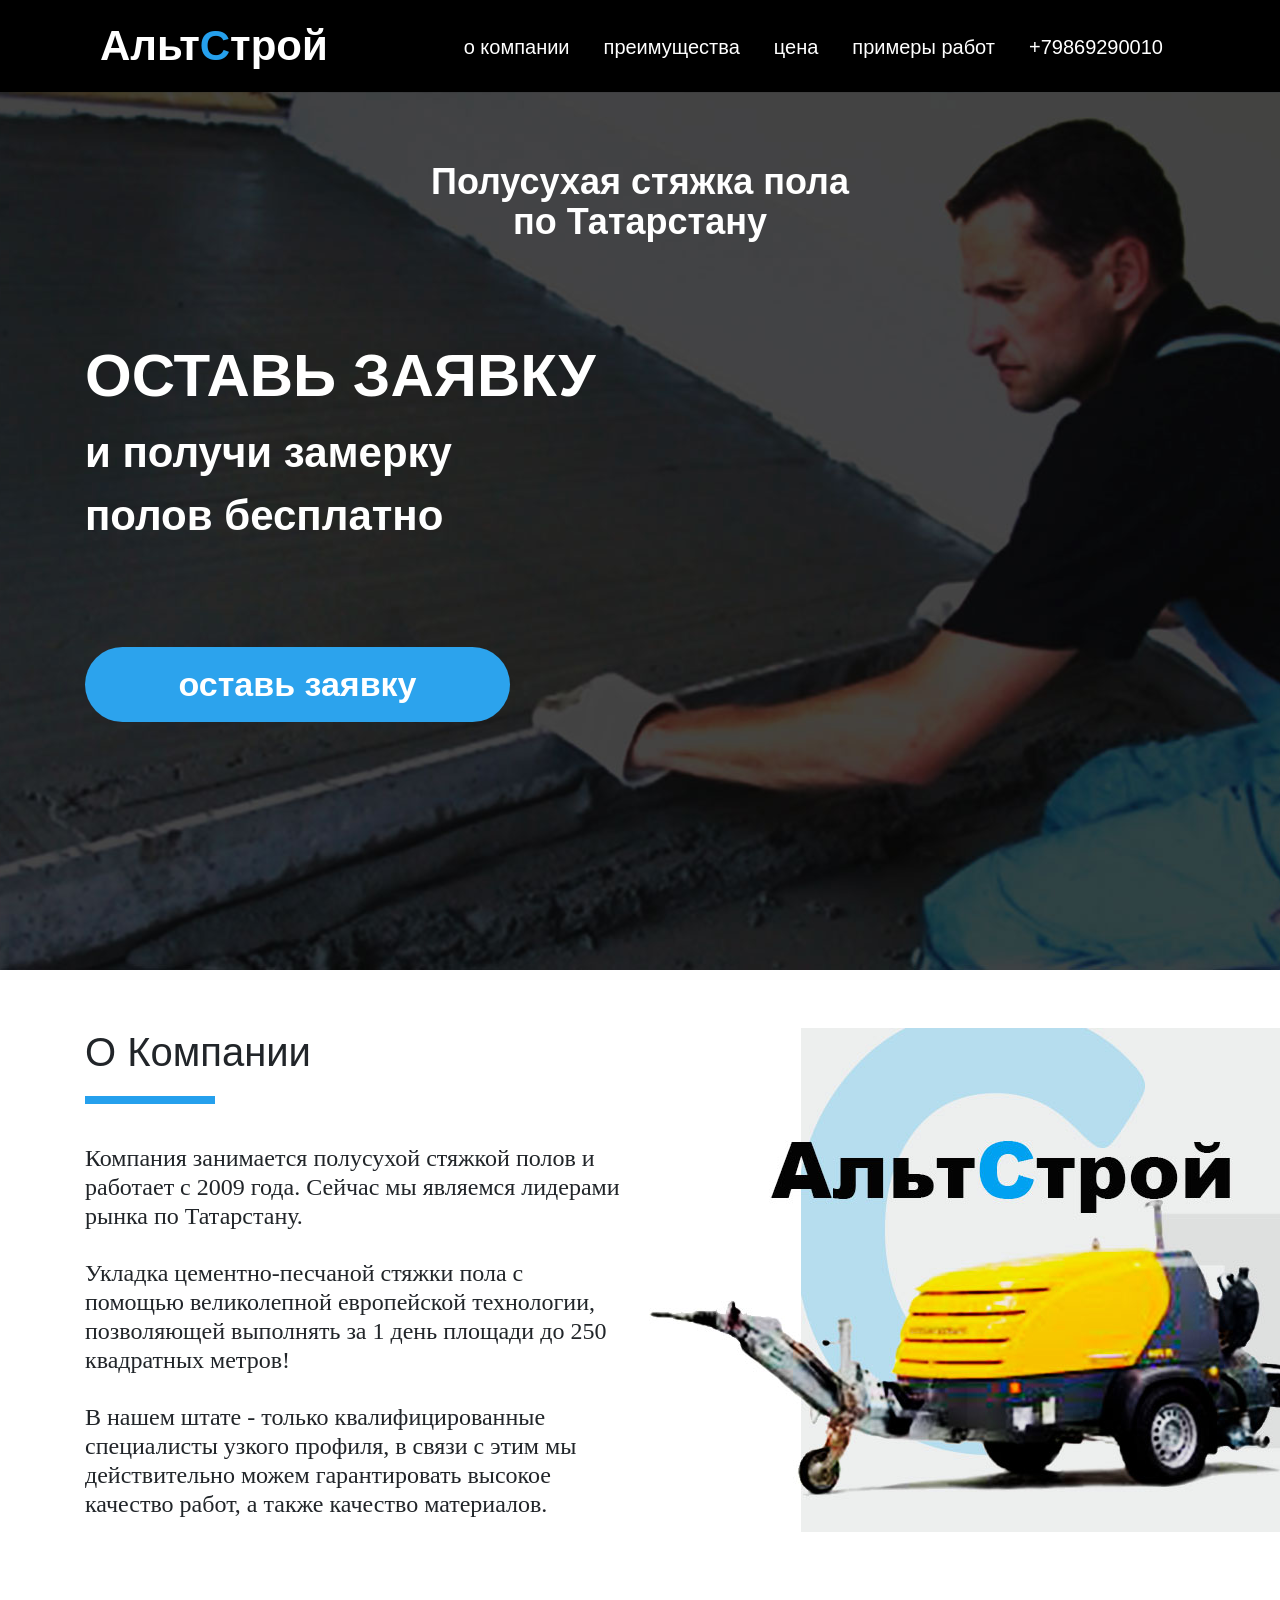
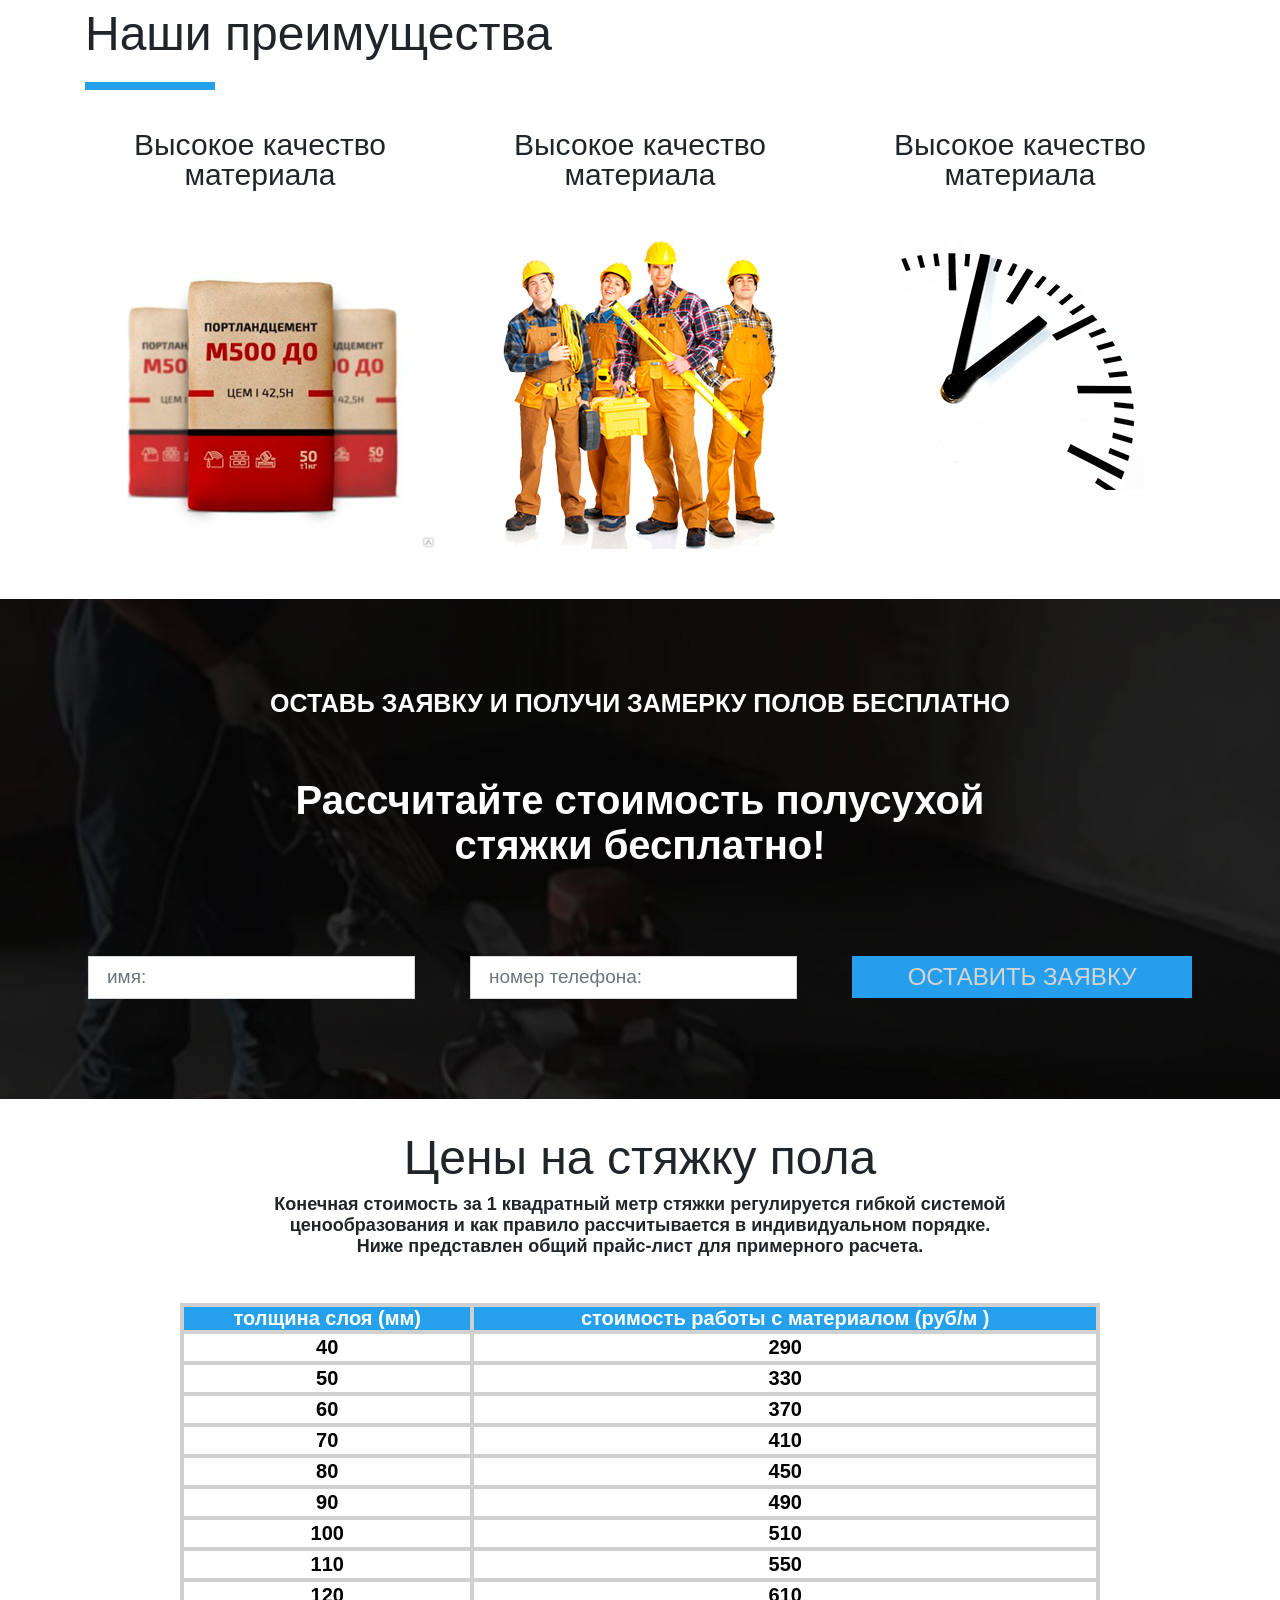
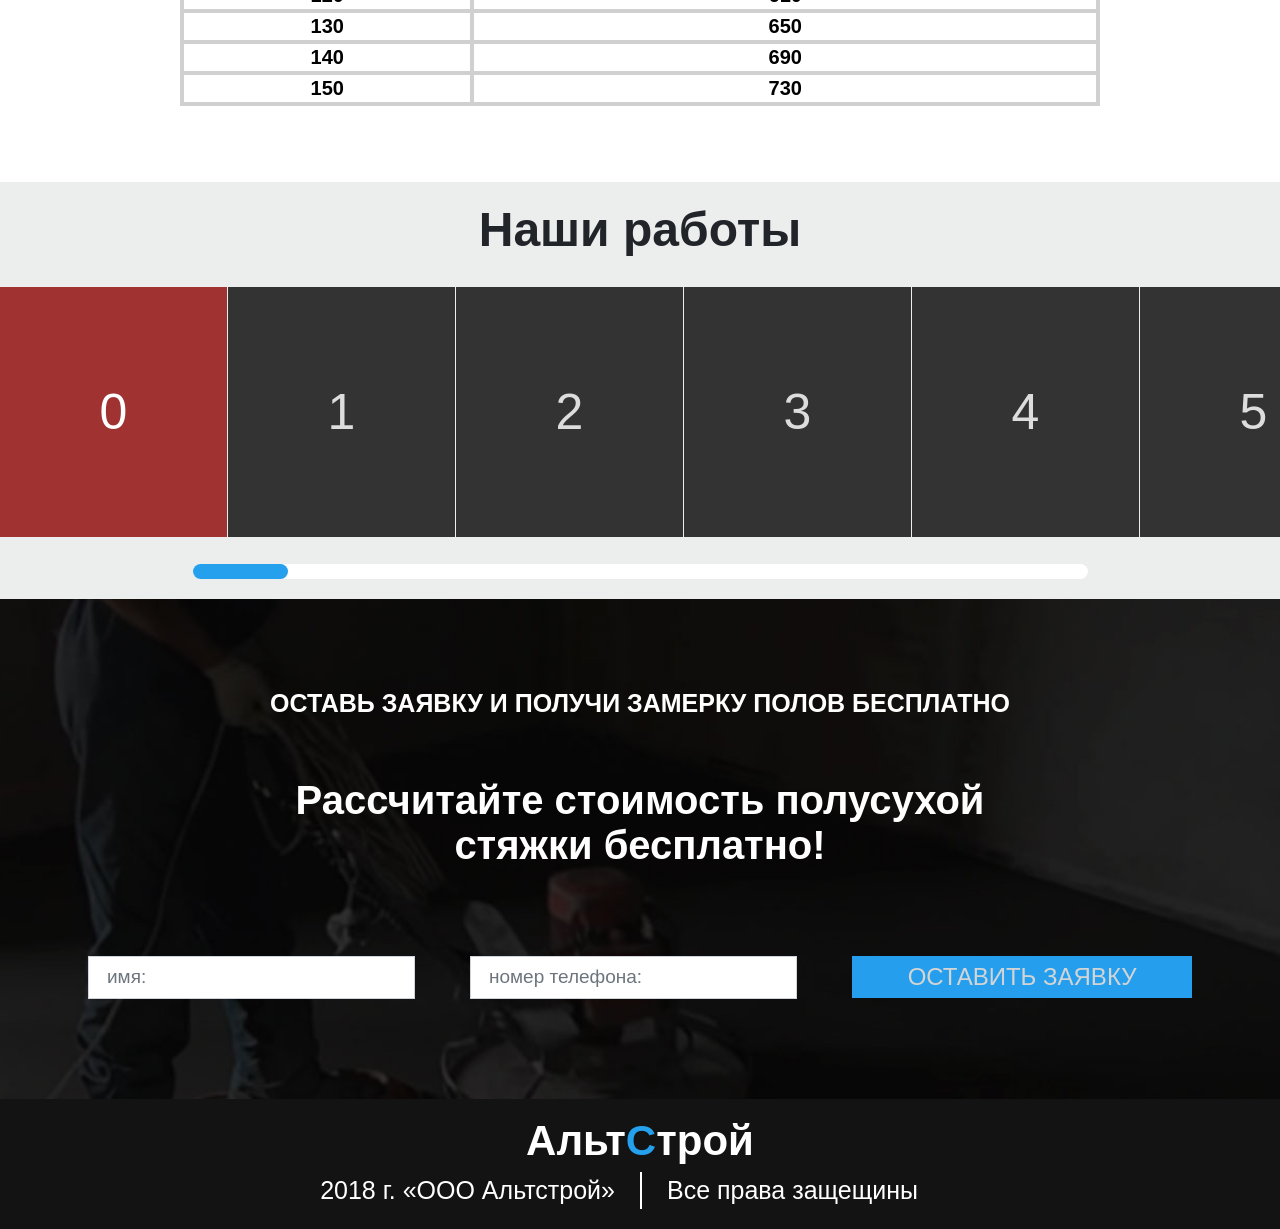
==== altstroi/index.html @ dfe55d0d "altstroi" ====
<!DOCTYPE html>
<html>

<head>
    <meta charset="utf-8">
    <meta name="viewport" content="width=device-width, initial-scale=1.0">
    <title>Altstroy</title>
    <link rel="stylesheet" href="assets/bootstrap/css/bootstrap.min.css">
    <link rel="stylesheet" href="assets/css/component.css">
    <link rel="stylesheet" href="assets/css/horizontal.css">
    <link rel="stylesheet" href="assets/css/Menu.css">
    <link rel="stylesheet" href="assets/css/styles.css">
</head>

<body>
    <div class="menu">
        <div class="container">
            <div class="col-lg-2 mobile" style="padding-left:0px; padding-right: 0px;">
                <div class="toggle-button">
                    <div class="t1"></div>
                    <div class="t2"></div>
                    <div class="t4"></div>
                </div>
                <div class="logo float-right mobilelogo">
                    <span>Альт<span class="letter">C</span>трой</span>
                </div>
            </div>
            <div class="col">
                <div class="logo complogo">
                    <span>Альт<span class="letter">C</span>трой</span>
                </div>
            </div>
            <div class="col mx-auto">
                <ul class="nav nav-tabs justify-content-center menunav" style="float:right;">
                    <li class="nav-item">
                        <a class="nav-link" data=".about">о компании</a>
                    </li>
                    <li class="nav-item">
                        <a class="nav-link" data=".advants">преимущества</a>
                    </li>
                    <li class="nav-item">
                        <a class="nav-link" data=".prices">цена</a>
                    </li>
                    <li class="nav-item">
                        <a class="nav-link" data=".ourworks">примеры работ</a>
                    </li>
                    <li class="nav-item">
                        <a class="nav-link" href="tel:+79869290010" data="#contact">+79869290010</a>
                    </li>
                </ul>
            </div>
        </div>
    </div>
    <header>
        <div class="container">
            <div class="row">
                <div class="col-12">
                    <h1>Полусухая стяжка пола
                        <br>по Татарстану</h1>
                </div>
                <div class="col-12 col-xl-7">
                    <div>
                        <span class="leavefeedback">оставь заявку</span>
                        <span class="getsize">
                            <br>и получи замерку
                            <br> полов бесплатно</span>
                        <div class="button">
                            <span>оставь заявку</span>
                        </div>
                    </div>
                </div>
                <div class="col-12 col-xl-5 nopadding">
                    <div class="formdiv visibform" style="text-align:center;">
                        <div class="d-inline-block">
                            <div class="formhead">
                                <span>Заполните заявку.</span>
                            </div>
                            <div class="line"></div>
                            <form class="d-inline-block fancyform" action="javascript:" method="post">
                                <input class="form-control posName" type="text" required="" placeholder="Имя:">
                                <input class="form-control posNum" type="text" required="" placeholder="Номер телефона:">
                                <button class="formbutton" type="submit">Отправить</button>
                            </form>
                            <div class="politicainform">
                                <span>Данные, заполненные в заявке,
                                    <br>будут конфиденциальны.
                                    <br>Контакты нужны для связи с вами.</span>
                            </div>
                        </div>
                    </div>
                </div>
            </div>
        </div>
    </header>
    <section class="about">
        <div class="container">
            <div class="row">
                <div class="col-12">
                    <h1>О Компании</h1>
                    <div class="line"></div>
                </div>
                <div class="col-12 col-xl-6">
                    <div class="text">
                        <p>Компания занимается полусухой стяжкой полов и работает с 2009 года. Сейчас мы являемся лидерами рынка
                            по Татарстану.
                            <br>
                            <br>Укладка цементно-песчаной стяжки пола с помощью великолепной европейской технологии, позволяющей
                            выполнять за 1 день площади до 250 квадратных метров!
                            <br>
                            <br> В нашем штате - только квалифицированные специалисты узкого профиля, в связи с этим мы действительно
                            можем гарантировать высокое качество работ, а также качество материалов.</p>
                    </div>
                </div>
                <div class="col-6">
                    <div class="head"></div>
                </div>
            </div>
        </div>
    </section>
    <section class="advants">
        <div class="container">
            <div class="row">
                <div class="col-12">
                    <h1>Наши преимущества</h1>
                    <div class="line"></div>
                </div>
                <div class="col-4">
                    <div class="head">
                        <span>Высокое качество
                            <br>материала</span>
                    </div>
                    <img class="img-fluid" src="assets/img/advants/advant1.png">
                </div>
                <div class="col-4">
                    <div class="head">
                        <span>Высокое качество
                            <br>материала</span>
                    </div>
                    <img class="img-fluid" src="assets/img/advants/advant2.png">
                </div>
                <div class="col-4">
                    <div class="head">
                        <span>Высокое качество
                            <br>материала</span>
                    </div>
                    <img class="img-fluid" src="assets/img/advants/advant3.png">
                </div>
            </div>
        </div>
    </section>
    <section class="contactsection">
        <div class="container">
            <div class="row">
                <div class="col">
                    <div class="descriptor">
                        <p class="text-uppercase">Оставь заявку и получи замерку полов бесплатно</p>
                    </div>
                    <h2>Рассчитайте стоимость полусухой
                        <br> стяжки бесплатно!</h2>
                    <div class="formdiv">
                        <form class="form-inline d-flex justify-content-center fancyform" action="javascript:" method="post">
                            <input class="form-control posName" type="text" required="" placeholder="имя:">
                            <input class="form-control posNum" type="text" required="" placeholder="номер телефона:">
                            <button class="formbutton" type="submit">Оставить заявку</button>
                        </form>
                    </div>
                </div>
            </div>
        </div>
    </section>
    <section class="prices">
        <div class="container">
            <div class="row">
                <div class="col-xl-12">
                    <div class="text">
                        <h1>Цены на стяжку пола</h1>
                        <p>Конечная стоимость за 1 квадратный метр стяжки регулируется гибкой системой
                            <br>ценообразования и как правило рассчитывается в индивидуальном порядке.
                            <br>Ниже представлен общий прайс-лист для примерного расчета. </p>
                    </div>
                </div>
                <div class="col-xl-10 offset-xl-1">
                    <div class="table-responsive">
                        <table class="table">
                            <thead>
                                <tr class="head">
                                    <th>толщина слоя (мм)
                                        <br>
                                    </th>
                                    <th>стоимость работы с материалом (руб/м )
                                        <br>
                                    </th>
                                </tr>
                            </thead>
                            <tbody>
                                <tr>
                                    <td>40</td>
                                    <td>290</td>
                                </tr>
                                <tr>
                                    <td>50</td>
                                    <td>330</td>
                                </tr>
                                <tr>
                                    <td>60</td>
                                    <td>370</td>
                                </tr>
                                <tr>
                                    <td>70</td>
                                    <td>410</td>
                                </tr>
                                <tr>
                                    <td>80</td>
                                    <td>450</td>
                                </tr>
                                <tr>
                                    <td>90</td>
                                    <td>490</td>
                                </tr>
                                <tr>
                                    <td>100</td>
                                    <td>510</td>
                                </tr>
                                <tr>
                                    <td>110</td>
                                    <td>550</td>
                                </tr>
                                <tr>
                                    <td>120</td>
                                    <td>610</td>
                                </tr>
                                <tr>
                                    <td>130</td>
                                    <td>650</td>
                                </tr>
                                <tr>
                                    <td>140</td>
                                    <td>690</td>
                                </tr>
                                <tr>
                                    <td>150</td>
                                    <td>730</td>
                                </tr>
                            </tbody>
                        </table>
                    </div>
                </div>
            </div>
        </div>
    </section>
    <section class="ourworks">
        <h1>Наши работы</h1>
        <div class="frame" id="basic" style="overflow: hidden;">
            <ul class="clearfix" style="transform: translateZ(0px) translateX(0px); width: 6840px;">
                <li class="active">0</li>
                <li class="">1</li>
                <li class="">2</li>
                <li class="">3</li>
                <li>4</li>
                <li>5</li>
                <li>6</li>
                <li>7</li>
                <li>8</li>
                <li>9</li>
                <li>10</li>
                <li>11</li>
                <li>12</li>
                <li>13</li>
                <li>14</li>
                <li>15</li>
                <li>16</li>
                <li>17</li>
                <li>18</li>
                <li>19</li>
                <li>20</li>
                <li>21</li>
                <li>22</li>
                <li>23</li>
                <li>24</li>
                <li>25</li>
                <li>26</li>
                <li>27</li>
                <li>28</li>
                <li>29</li>
            </ul>
        </div>
        <div class="container">
            <div class="col-10 offset-1">
                <div class="scrollbar">
                    <div class="handle" style="transform: translateZ(0px) translateX(0px); width: 95px;">
                        <div class="mousearea"></div>
                    </div>
                </div>
            </div>
        </div>
    </section>
    <section class="contactsection">
        <div class="container">
            <div class="row">
                <div class="col">
                    <div class="descriptor">
                        <p class="text-uppercase">Оставь заявку и получи замерку полов бесплатно</p>
                    </div>
                    <h2>Рассчитайте стоимость полусухой
                        <br> стяжки бесплатно!</h2>
                    <div class="formdiv">
                        <form class="form-inline d-flex justify-content-center fancyform" action="javascript:" method="post">
                            <input class="form-control posName" type="text" required="" placeholder="имя:">
                            <input class="form-control posNum" type="text" required="" placeholder="номер телефона:">
                            <button class="formbutton" type="submit">Оставить заявку</button>
                        </form>
                    </div>
                </div>
            </div>
        </div>
    </section>
    <footer>
        <div class="container">
            <div class="row">
                <div class="col-12">
                    <div class="logo">
                        <span>Альт<span class="letter">C</span>трой</span>
                    </div>
                </div>
                <div class="col-6">
                    <div class="right">
                        <span>2018 г. «ООО Альтстрой»</span>
                    </div>
                </div>
                <div class="col-6 divid">
                    <div class="left">
                        <span>Все права защещины</span>
                    </div>
                </div>
            </div>
        </div>
    </footer>
    <script src="assets/js/jquery.min.js"></script>
    <script src="assets/bootstrap/js/bootstrap.min.js"></script>
    <script src="assets/js/jquery-ui.min.js"></script>
    <script src="assets/js/mask.js"></script>
    <script src="http://darsa.in/sly/js/sly.min.js"></script>
    <script src="assets/js/main.js"></script>
    <script src="assets/js/form.js"></script>
    <script src="assets/js/menu.js"></script>
</body>

</html>
---- altstroi/assets/css/component.css ----
.descriptor {
  font:bold 1em Arial;
  color:white;
  font-size:25px;
  margin-top:90px;
}

.contactsection {
  background-size:cover;
  background-image:url("../../assets/img/contactback.jpg");
  text-align:center;
  background-position:center;
  border-radius:0px;
  padding-bottom:100px;
}

.contactsection h2 {
  color:white;
  margin-top:60px;
  line-height:40px;
  font:bold 1em Arial;
  font-size:40px;
}

.contactsection .line {
  height:2px;
  width:130px;
  background-color:#bd232f;
  margin:35px auto;
}

.contactsection input {
  margin-right:55px;
  background-color:white;
  color:white;
  border-radius:0px;
  padding:6px 70px;
  padding-left:18px;
  font-size:19px;
}

@media (min-width: 992px) and (max-width: 1199px) {
  .contactsection input {
    margin-right:21px;
  }
}

@media (min-width: 768px) and (max-width: 991px) {
  .contactsection input {
    margin:24px;
    margin-top:0px;
    display:inline;
  }
}

@media (max-width: 768px) {
  .contactsection input {
    margin:24px;
    margin-top:0px;
  }
}

.contactsection .formdiv {
  margin-top:88px;
}

.contactsection .formbutton {
  background-color:#259fed;
  border:initial;
  width:340px;
  height:42px;
  color:#d4d4d4;
  text-transform:uppercase;
  font-size:24px;
}

@media (max-width: 767px) {
  .line {
    display:none;
  }
}

.line {
  width:112px;
  height:2px;
  background-color:white;
  margin-top:20px;
}

.prices .table thead th {
  padding:0px !important;
}

header .formhead {
  color:white;
  text-align:left;
  font:bold 1em Arial;
  font-size:20px;
}
---- altstroi/assets/css/horizontal.css ----
.wrap {
  position:relative;
  margin:3em 0;
}

.frame {
  height:250px;
  line-height:250px;
  overflow:hidden;
  margin-top:30px;
}

.frame ul {
  list-style:none;
  margin:0;
  padding:0;
  height:100%;
  font-size:50px;
}

.frame ul li {
  float:left;
  width:227px;
  height:100%;
  margin:0 1px 0 0;
  padding:0;
  background:#333;
  color:#ddd;
  text-align:center;
  cursor:pointer;
}

.frame ul li.active {
  color:#fff;
  background:#a03232;
}

.scrollbar {
  height:15px;
  background:white;
  line-height:0;
  margin-top:27px;
  border-radius:10px;
}

.scrollbar .handle {
  width:100px;
  height:100%;
  background:#25a0ed;
  cursor:pointer;
  border-radius:10px;
}

.scrollbar .handle .mousearea {
  position:absolute;
  top:-9px;
  left:0;
  width:100%;
  height:20px;
}

.pages {
  list-style:none;
  margin:20px 0;
  padding:0;
  text-align:center;
}

.pages li {
  display:inline-block;
  width:14px;
  height:14px;
  margin:0 4px;
  text-indent:-999px;
  border-radius:10px;
  cursor:pointer;
  overflow:hidden;
  background:#fff;
  box-shadow:inset 0 0 0 1px rgba(0,0,0,.2);
}

.pages li:hover {
  background:#aaa;
}

.pages li.active {
  background:#666;
}

.controls {
  margin:25px 0;
  text-align:center;
}

.oneperframe {
  height:300px;
  line-height:300px;
}

.oneperframe ul li {
  width:1140px;
}

.oneperframe ul li.active {
  background:#333;
}

.crazy ul li:nth-child(2n) {
  width:100px;
  margin:0 4px 0 20px;
}

.crazy ul li:nth-child(3n) {
  width:300px;
  margin:0 10px 0 5px;
}

.crazy ul li:nth-child(4n) {
  width:400px;
  margin:0 30px 0 2px;
}
---- altstroi/assets/css/Menu.css ----
.menu .logo {
  float:left;
  margin-top:14px;
}

@media (max-width: 767px) {
  .menu .complogo {
    display:none;
  }
  .menu .mobilelogo{
    margin: 7px 0px;
    font-size: 30px
  }
}

.menu {
  position:fixed;
  background-color:black;
  width:100%;
  z-index:999;
  color:white !important;
}

.t1 {
  height:3px;
  width:30px;
  background-color:white;
  margin-top:14px;
  margin-left:auto;
  margin-right:auto;
}

.t2 {
  height:3px;
  width:30px;
  background-color:white;
  margin-top:5px;
  margin-left:auto;
  margin-right:auto;
  margin-left:auto;
  margin-right:auto;
}

.t4 {
  height:3px;
  width:30px;
  background-color:white;
  margin-top:5px;
  margin-left:auto;
  margin-right:auto;
}

.menu a {
  color:white !important;
}

.mobile {
  display:none;
}

.nav-tabs {
  border:initial;
  /*position:absolute;*/
  z-index:9999;
  right:85px;
}

@media (max-width: 767px) {
  .menu .mobile {
    display:block;
  }
}

@media (max-width: 767px) {
  .nav-tabs {
    margin-top:69px;
  }
}

@media (min-width: 767px) {
  .menu .menunav {
    float:right;
  }
}

@media (max-width: 767px) {
  .menu .menunav {
    display:none;
    float:initial !important;
  }
}

.nav-item {
  padding:22px 0px;
  font-size:20px;
  text-align:center;
}

.nav-item {
  cursor:pointer;
}

.menu .textmenu {
  margin-top:14px !important;
  font-size:20px;
}

.toggle-button {
  float:left;
  margin-top:7px;
  margin-right:8px;
}
---- altstroi/assets/css/styles.css ----
.nopadding {
  padding:0px !important;
}

.logo {
  color:white;
  font-family:Arial;
  font-size:42px;
  font-weight:900;
}

.logo .letter {
  color:#25a0ed;
}

header {
  background-image:url("../../assets/img/headerback.jpg");
  background-position:center;
  background-size:cover;
  font-family:Arial;
  position:relative;
  top:92px;
  padding-top:70px;
  font-weight:900;
}

header h1 {
  text-align:center;
  color:white;
  font-size:36px;
  line-height:1.1;
  margin-bottom:90px;
  font-weight: 900;
}

header .leavefeedback {
  text-transform:uppercase;
  color:white;
  font-size:60px;
}

header .getsize {
  color:white;
  font-size:42px;
}

header .button:hover {
  -webkit-box-shadow:0px 0px 25px 0px rgba(56,166,234,1);
  -moz-box-shadow:0px 0px 25px 0px rgba(56,166,234,1);
  box-shadow:0px 0px 25px 0px rgba(56,166,234,1);
}

header .button {
  width:425px;
  background-color:#2ca3ed;
  border-radius:40px;
  color:white;
  text-align:center;
  font-size:34px;
  padding:12px 0px;
  margin-top:100px;
  cursor:pointer;
}

header button {
  width:350px;
  background-color:#2ca3ed;
  color:white;
  text-align:center;
  font-size:20px;
  padding:6px 0px;
  margin-top:40px;
  border:initial;
  border-radius:0px;
  font-family:Arial;
  text-transform:uppercase;
}

header input {
  width:350px !important;
  height:40px;
  margin-top:40px;
  border-radius:0px !important;
}

header .posName {
  margin-top:60px;
}

header .formdiv {
  background-color:black;
  padding-top:70px;
  padding-bottom:180px;
  visibility:hidden;
}

header .line {
  height:4px;
  width:45px;
  margin-top:16px;
}

header .politicainform {
  text-align:left;
  color:white;
  margin-top:12px;
  font-family:"Arial Narrow", Arial, sans-serif;
  font-stretch:ultra-condensed;
}

.about {
  margin-top:150px;
  background-image:url("../../assets/img/backaboutcompany.jpg");
  background-repeat:no-repeat;
  background-position:right -330px top;
}

.about .text {
  font-size:24px;
  font-family:calibri;
  line-height:1.2;
}

.about .line {
  height:8px;
  width:130px;
  background-color:#25a0ed;
  margin-bottom:40px;
}

.advants {
  margin-bottom:50px;
  margin-top:70px;
}

.advants h1 {
  font-size:48px;
  /*font-family:Arial Regular;*/
}

.advants .line {
  height:8px;
  width:130px;
  background-color:#25a0ed;
  margin-bottom:40px;
}

.advants .head {
  text-align:center;
  font-family:Arial;
  font-size:30px;
  line-height:1;
}

.advants img {
  margin:0 auto;
  display:block;
  margin-top:50px;
}

.prices {
  padding-top:30px;
  padding-bottom:60px;
}

.prices .text {
  text-align:center;
  font:bold 1em Arial;
}

.prices .text h1 {
  font-size:48px;
}

.prices .text p {
  font-size:18px;
  text-justify:center;
}

.prices table {
  border:4px solid #d0d0d0;
  margin-top:30px;
}

.prices .head {
  font:bold 1em Arial;
  background-color:#25a0ed;
  text-align:center;
  color:white;
  font-size:20px;
  padding:2px 0px 2px 0px;
  border:4px solid #d0d0d0;
  border-bottom:0px;
}

.prices .table td {
  font:bold 1em Arial;
  background-color:white;
  text-align:center;
  color:black;
  font-size:20px;
  padding:2px 0px 2px 0px;
  border:4px solid #d0d0d0;
}

.prices .table th {
  border:4px solid #d0d0d0;
}

.ourworks {
  background-color:#eceded;
  padding:20px 0px;
}

.ourworks h1 {
  font:Bold 1em Arial;
  text-align:center;
  font-size:48px;
  /*margin:20px 0px;*/
}

footer {
  background-color:#131313;
  text-align:center;
  color:white;
  font-size:25px;
  font-family:Arial;
  padding-top:10px;
  padding-bottom:20px;
}

footer .right {
  float:right;
  padding-right:10px;
}

footer .left {
  float:left;
  padding-left:10px;
}

footer .divid {
  border-left:2px solid;
}

@media (max-width: 767px) {
  header {
    top: 0px
  }
    header h1{
      font-size: 21px;
    }
    header .leavefeedback {
      font-size: 28px;
    }
    header .getsize{
      font-size: 23px;
    }
}
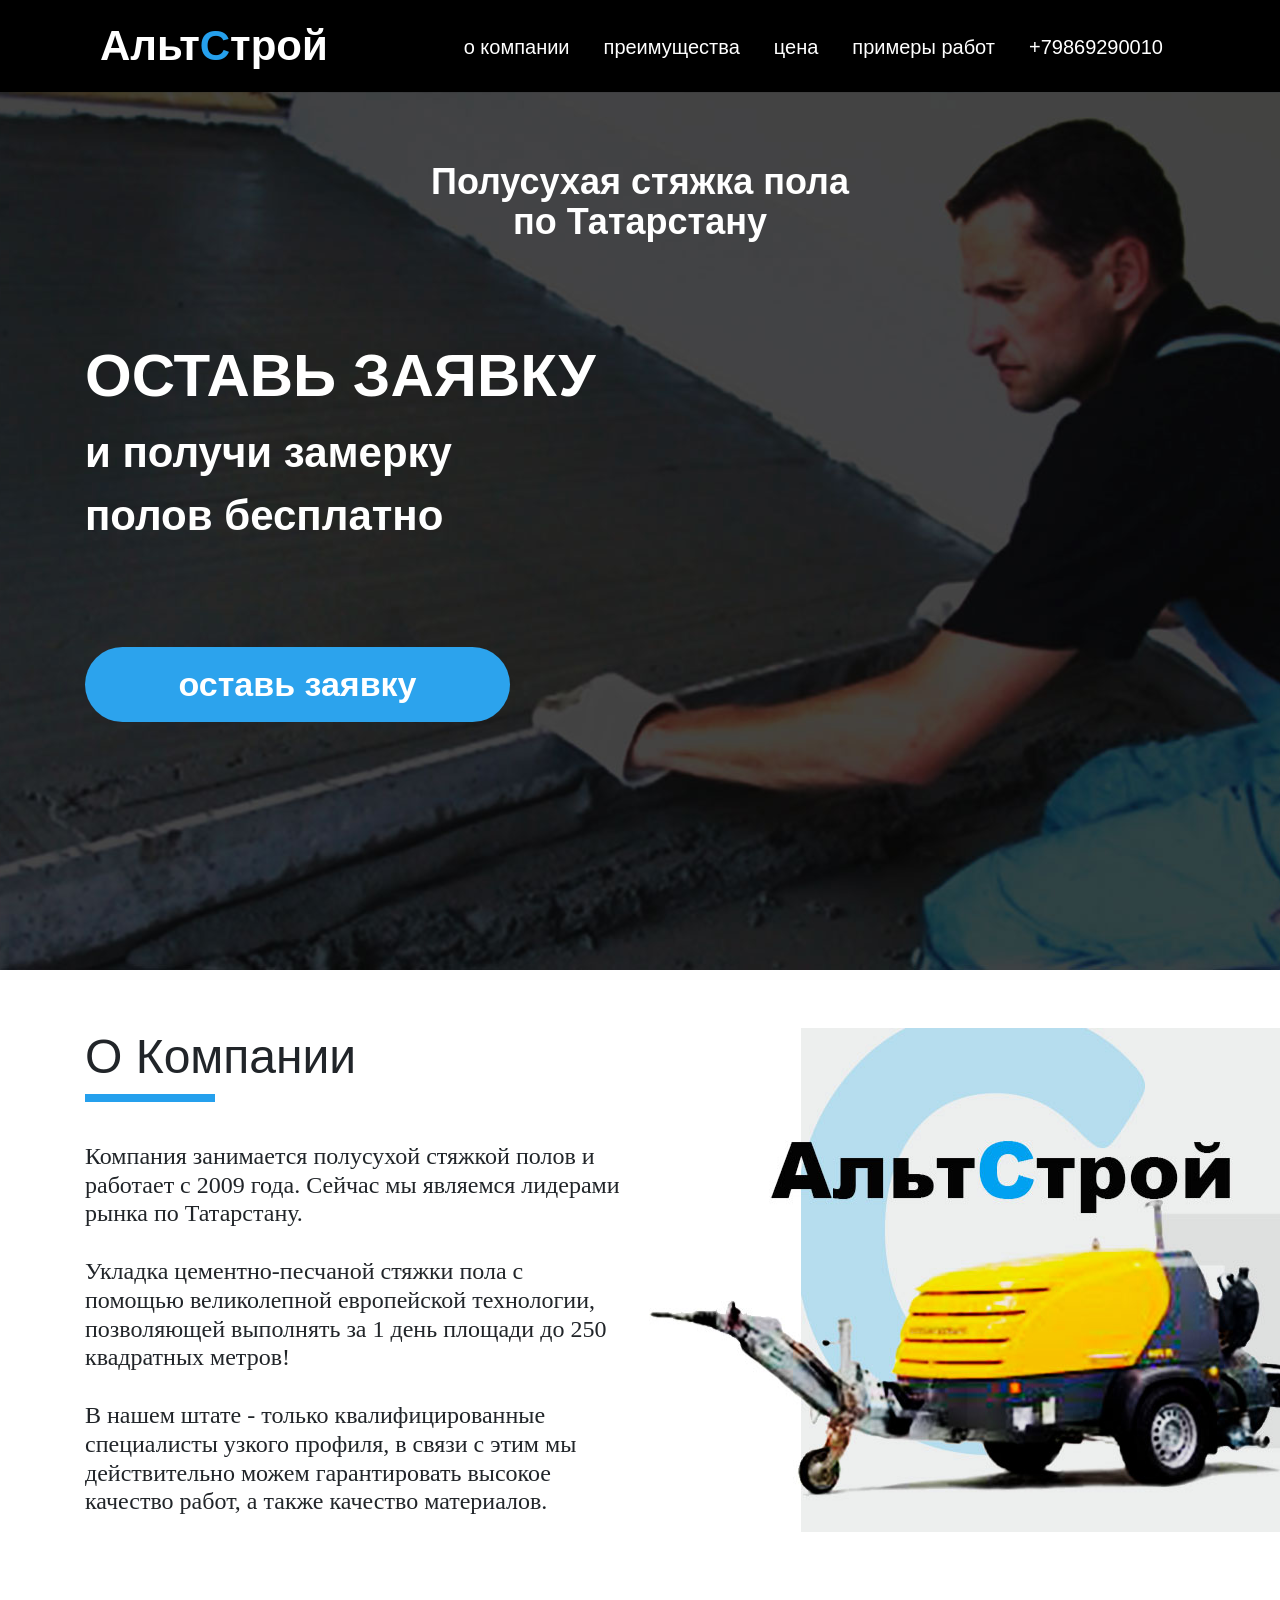
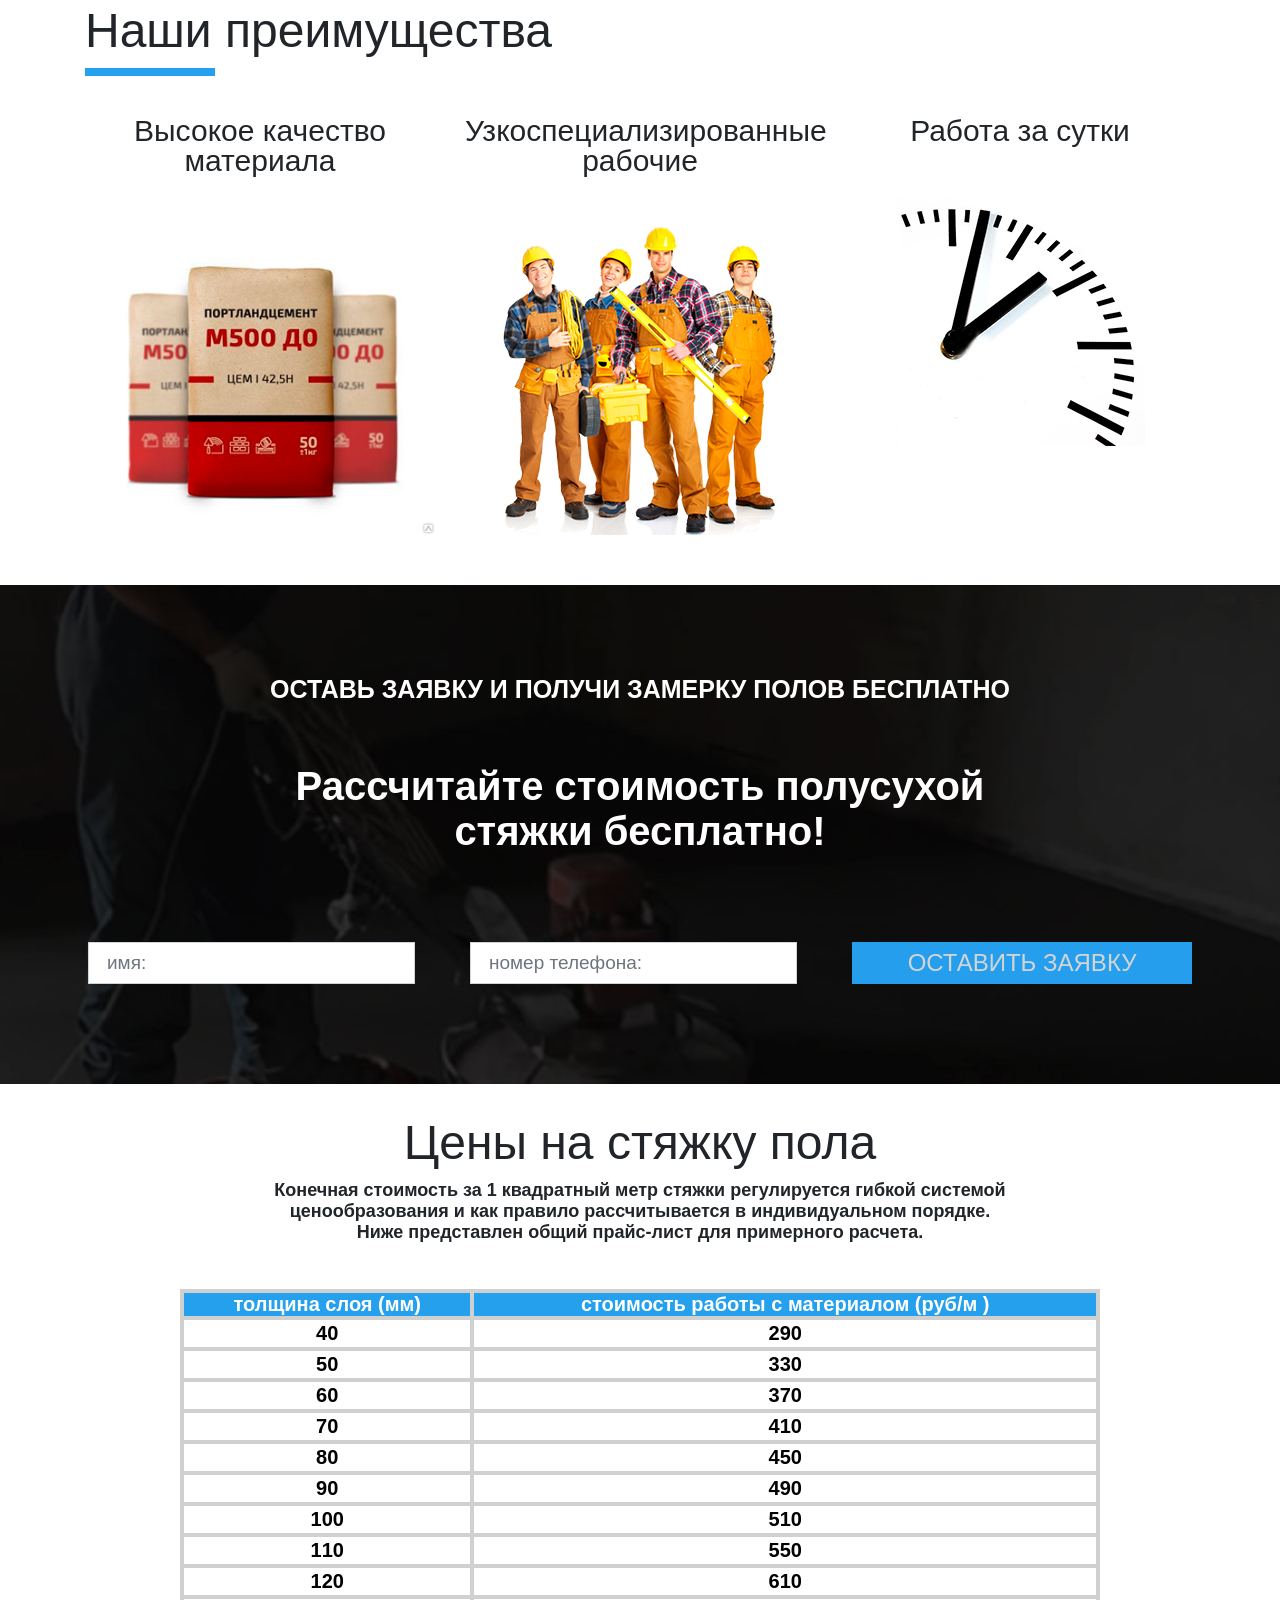
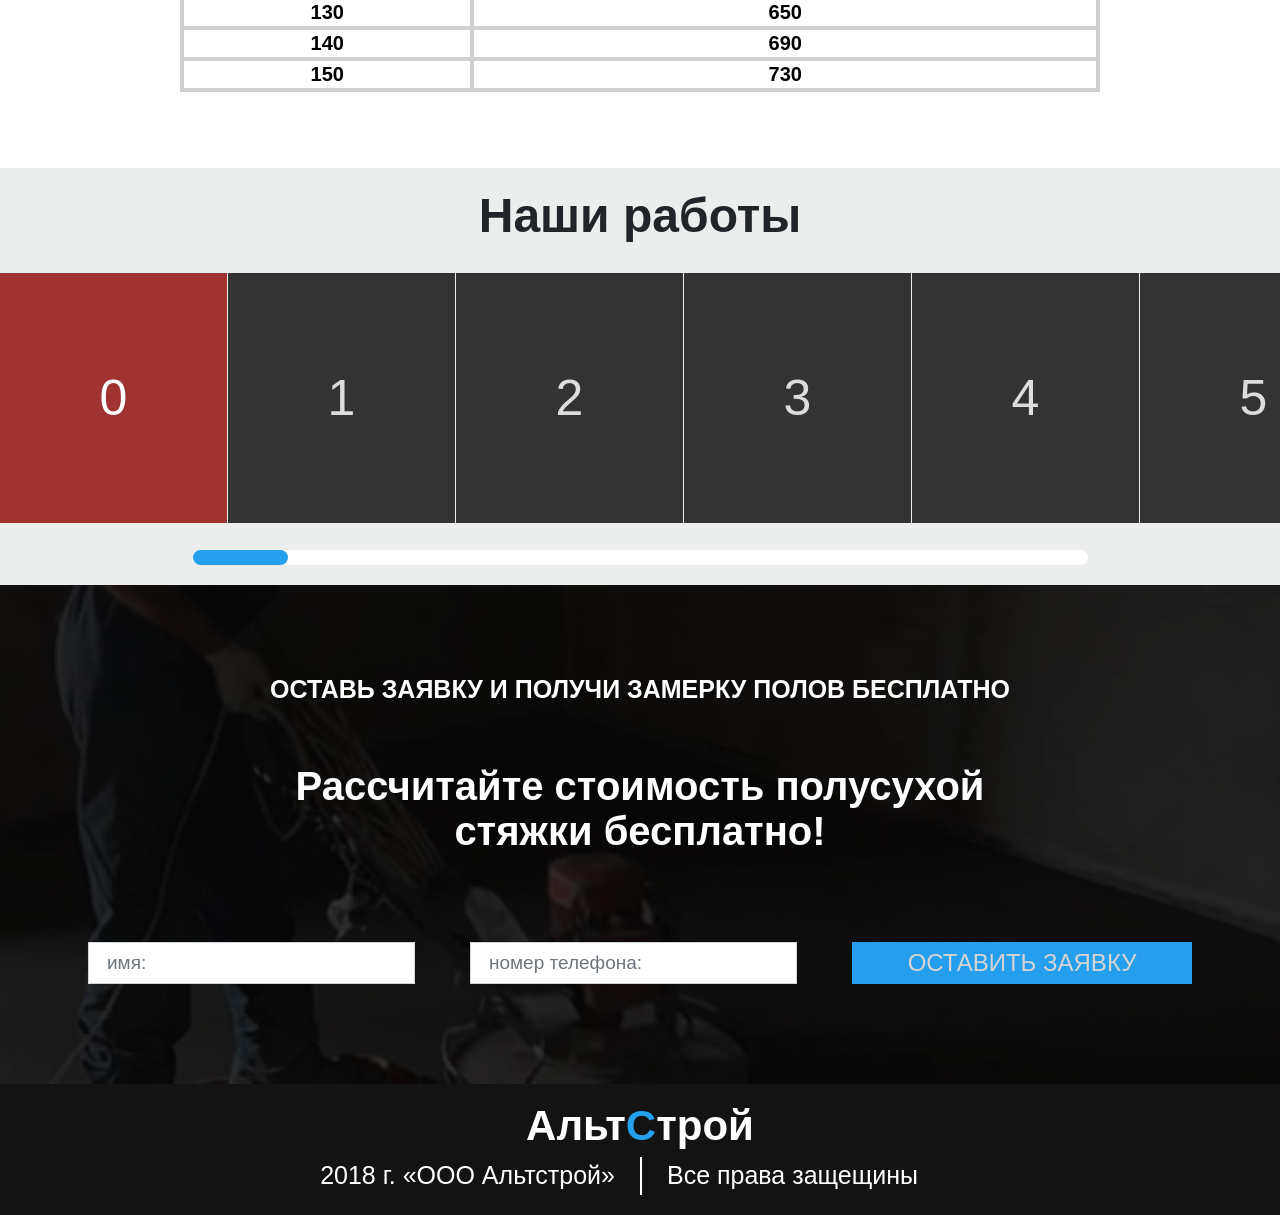
==== commit 4a1108f3: "altstroi-mobile-alfa" ====
--- a/altstroi/index.html
+++ b/altstroi/index.html
@@ -69,7 +69,7 @@
                         </div>
                     </div>
                 </div>
-                <div class="col-12 col-xl-5 nopadding">
+                <div class="col-12 col-xl-5 nopadding mobform">
                     <div class="formdiv visibform" style="text-align:center;">
                         <div class="d-inline-block">
                             <div class="formhead">
@@ -124,24 +124,23 @@
                     <h1>Наши преимущества</h1>
                     <div class="line"></div>
                 </div>
-                <div class="col-4">
+                <div class="col-12 col-xl-4">
                     <div class="head">
                         <span>Высокое качество
                             <br>материала</span>
                     </div>
-                    <img class="img-fluid" src="assets/img/advants/advant1.png">
-                </div>
-                <div class="col-4">
+                    <img class="img-fluid cement" src="assets/img/advants/advant1.png">
+                </div>
+                <div class="col-12 col-xl-4 mobadvant">
                     <div class="head">
-                        <span>Высокое качество
-                            <br>материала</span>
+                        <span>Узкоспециализированные
+                            <br>рабочие</span>
                     </div>
                     <img class="img-fluid" src="assets/img/advants/advant2.png">
                 </div>
-                <div class="col-4">
+                <div class="col-12 col-xl-4 mobadvant">
                     <div class="head">
-                        <span>Высокое качество
-                            <br>материала</span>
+                        <span>Работа за сутки</span>
                     </div>
                     <img class="img-fluid" src="assets/img/advants/advant3.png">
                 </div>
@@ -156,7 +155,7 @@
                         <p class="text-uppercase">Оставь заявку и получи замерку полов бесплатно</p>
                     </div>
                     <h2>Рассчитайте стоимость полусухой
-                        <br> стяжки бесплатно!</h2>
+                            <br>стяжки бесплатно!</h2>
                     <div class="formdiv">
                         <form class="form-inline d-flex justify-content-center fancyform" action="javascript:" method="post">
                             <input class="form-control posName" type="text" required="" placeholder="имя:">
--- a/altstroi/assets/css/component.css
+++ b/altstroi/assets/css/component.css
@@ -45,7 +45,7 @@
   }
 }
 
-@media (min-width: 768px) and (max-width: 991px) {
+@media (min-width: 767px) and (max-width: 991px) {
   .contactsection input {
     margin:24px;
     margin-top:0px;
@@ -53,10 +53,25 @@
   }
 }
 
-@media (max-width: 768px) {
+@media (max-width: 767px) {
   .contactsection input {
     margin:24px;
     margin-top:0px;
+  }
+  .contactsection .line {
+    display:none;
+  }
+  .contactsection .descriptor {
+    font-size: 16px;
+    margin-top: 70px;
+  }
+  .contactsection h2 {
+    margin-top:55px;
+    font:bold 1em Arial;
+    font-size:28px;
+  }
+  .contactsection .formdiv {
+    margin-top:65px;
   }
 }
 
@@ -74,13 +89,7 @@
   font-size:24px;
 }
 
-@media (max-width: 767px) {
-  .line {
-    display:none;
-  }
-}
-
-.line {
+.contactsection .line {
   width:112px;
   height:2px;
   background-color:white;
--- a/altstroi/assets/css/Menu.css
+++ b/altstroi/assets/css/Menu.css
@@ -1,16 +1,6 @@
 .menu .logo {
   float:left;
   margin-top:14px;
-}
-
-@media (max-width: 767px) {
-  .menu .complogo {
-    display:none;
-  }
-  .menu .mobilelogo{
-    margin: 7px 0px;
-    font-size: 30px
-  }
 }
 
 .menu {
@@ -23,17 +13,16 @@
 
 .t1 {
   height:3px;
-  width:30px;
-  background-color:white;
+  width:21px;
+  background-color:#21bcef;
   margin-top:14px;
-  margin-left:auto;
   margin-right:auto;
 }
 
 .t2 {
   height:3px;
   width:30px;
-  background-color:white;
+  background-color:#21bcef;
   margin-top:5px;
   margin-left:auto;
   margin-right:auto;
@@ -44,7 +33,7 @@
 .t4 {
   height:3px;
   width:30px;
-  background-color:white;
+  background-color:#21bcef;
   margin-top:5px;
   margin-left:auto;
   margin-right:auto;
@@ -63,31 +52,6 @@
   /*position:absolute;*/
   z-index:9999;
   right:85px;
-}
-
-@media (max-width: 767px) {
-  .menu .mobile {
-    display:block;
-  }
-}
-
-@media (max-width: 767px) {
-  .nav-tabs {
-    margin-top:69px;
-  }
-}
-
-@media (min-width: 767px) {
-  .menu .menunav {
-    float:right;
-  }
-}
-
-@media (max-width: 767px) {
-  .menu .menunav {
-    display:none;
-    float:initial !important;
-  }
 }
 
 .nav-item {
@@ -111,3 +75,25 @@
   margin-right:8px;
 }
 
+@media (max-width: 767px) {
+  .menu .complogo {
+    display:none;
+  }
+  .menu .mobilelogo{
+    margin: 7px 0px;
+    font-size: 30px
+  }
+  .menu .mobile {
+    display:block;
+  }
+  .nav-tabs {
+    margin-top:69px;
+  }
+  .menu .menunav {
+    float:right;
+  }
+  .menu .menunav {
+    display:none;
+    float:initial !important;
+  }
+}
--- a/altstroi/assets/css/styles.css
+++ b/altstroi/assets/css/styles.css
@@ -114,7 +114,9 @@
   background-repeat:no-repeat;
   background-position:right -330px top;
 }
-
+.about h1 {
+  font-size:48px;
+}
 .about .text {
   font-size:24px;
   font-family:calibri;
@@ -135,7 +137,6 @@
 
 .advants h1 {
   font-size:48px;
-  /*font-family:Arial Regular;*/
 }
 
 .advants .line {
@@ -244,8 +245,12 @@
 }
 
 @media (max-width: 767px) {
+  body{
+    /*background-color: #e9e9e9;*/
+  }
   header {
-    top: 0px
+    top: 0px;
+    padding-bottom: 142px;
   }
     header h1{
       font-size: 21px;
@@ -256,4 +261,94 @@
     header .getsize{
       font-size: 23px;
     }
+    header .button {
+      width: 270px;
+      font-size: 25px;
+      margin: auto;
+      margin-top: 100px;
+    }
+    header .mobform {
+      position: absolute;
+      top: 165px;
+    }
+    header form {
+      width: 100%;
+    }
+    header .formdiv {
+      padding: 40px 20px;
+    }
+    header .posName {
+      margin-top: 45px;
+    }
+    header input {
+      width: 100% !important;
+    }
+    header button {
+      width:100%;
+    }
+    header .line{
+      display: block;
+    }
+  .about {
+    margin-top: 0px;
+    background: initial;
+    padding: 26px 0px;
+  }
+    .about h1{
+      font-size: 28px;
+    }
+    .about .text {
+      font-size:17px;
+    }
+    .about .line {
+      height: 5px;
+      width: 42px;
+      margin-bottom: 24px;
+    }
+  .advants {
+    padding: 0px 0px;
+    margin-top: 0px;
+    margin-bottom: 0px;
+  }
+    .advants h1{
+      font-size: 28px;
+    }
+    .advants .line {
+      height: 5px;
+      width: 42px;
+      margin-bottom: 24px;
+    }
+    .advants .head {
+      font-size:24px;
+    }
+    .advants .cement {
+      margin-top: 14px;
+    }
+    .advants .mobadvant{
+      padding: 40px 0px;
+      -webkit-box-shadow: inset 0px 8px 128px -90px rgba(0,0,0,1);
+      -moz-box-shadow: inset 0px 8px 128px -90px rgba(0,0,0,1);
+      box-shadow: inset 0px 8px 128px -90px rgba(0,0,0,1);
+    }
+  .prices {
+      padding-bottom: 60px;
+  }
+  .prices .text h1 {
+    font-size:48px;
+  }
+  .prices .text p {
+    font-size:14px;
+  }
+  .prices .head {
+    font-size:15px;
+  }
+  .prices table {
+    margin-top:10px;
+  }
+  .prices .table td {
+    font-size:15px;
+  }
+  footer {
+    font-size:25px;
+  }
 }
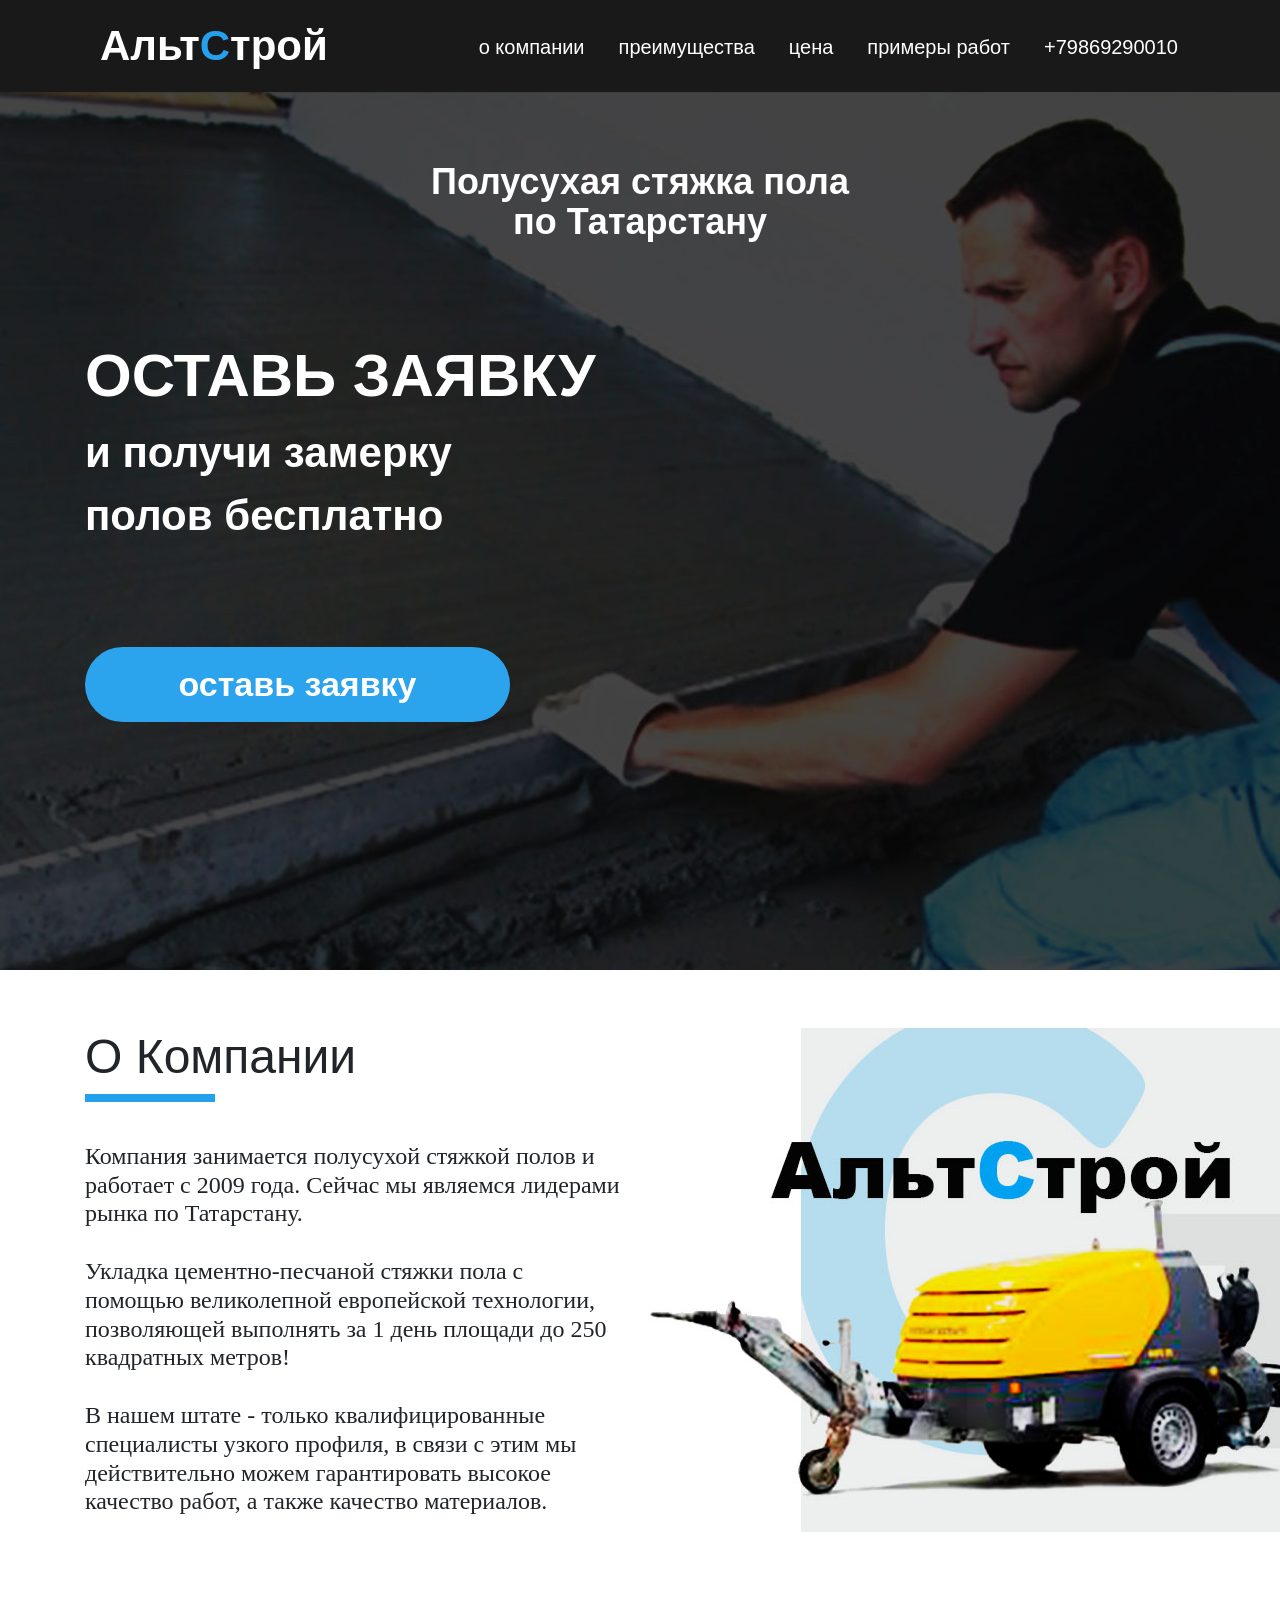
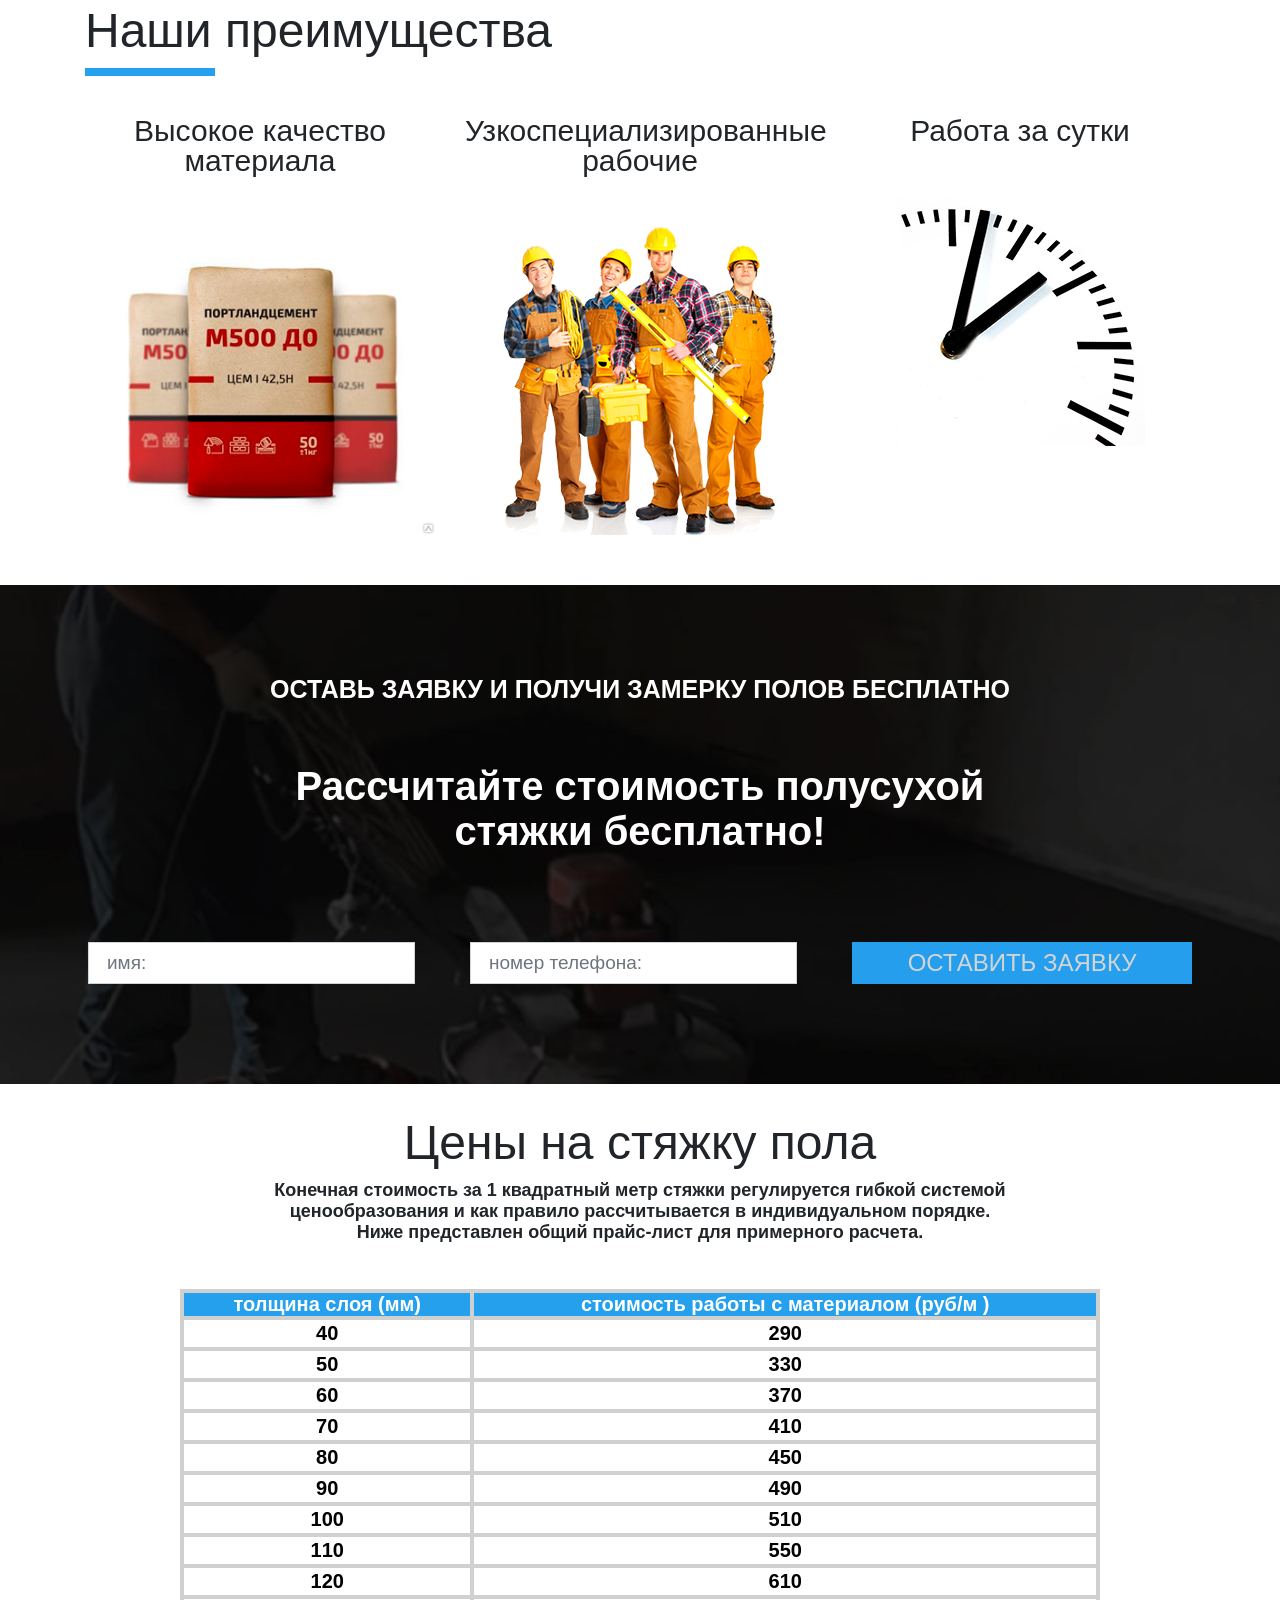
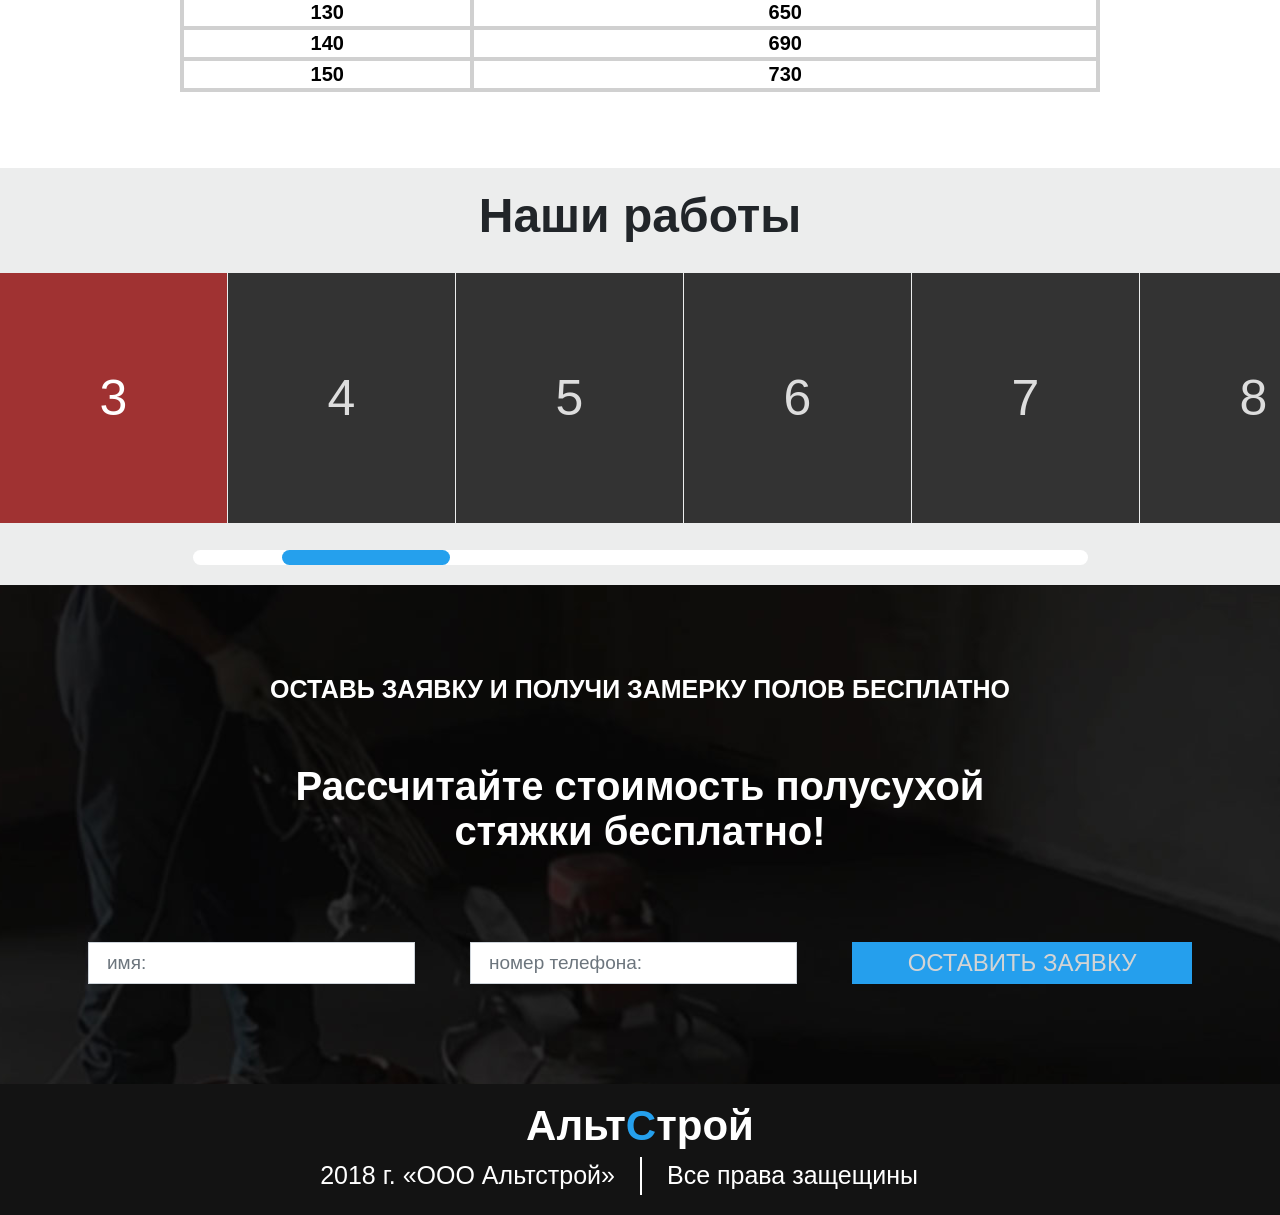
==== commit b70938b5: "altstroi-beta" ====
--- a/altstroi/index.html
+++ b/altstroi/index.html
@@ -22,15 +22,15 @@
                     <div class="t4"></div>
                 </div>
                 <div class="logo float-right mobilelogo">
-                    <span>Альт<span class="letter">C</span>трой</span>
+                    <a href="/"><span>Альт<span class="letter">C</span>трой</span></a>
                 </div>
             </div>
             <div class="col">
                 <div class="logo complogo">
-                    <span>Альт<span class="letter">C</span>трой</span>
-                </div>
-            </div>
-            <div class="col mx-auto">
+                    <a href="/"><span>Альт<span class="letter">C</span>трой</span></a>
+                </div>
+            </div>
+            <div class="mobmenu">
                 <ul class="nav nav-tabs justify-content-center menunav" style="float:right;">
                     <li class="nav-item">
                         <a class="nav-link" data=".about">о компании</a>
@@ -338,7 +338,7 @@
     <script src="assets/bootstrap/js/bootstrap.min.js"></script>
     <script src="assets/js/jquery-ui.min.js"></script>
     <script src="assets/js/mask.js"></script>
-    <script src="http://darsa.in/sly/js/sly.min.js"></script>
+    <script src="assets/js/sly.min.js"></script>
     <script src="assets/js/main.js"></script>
     <script src="assets/js/form.js"></script>
     <script src="assets/js/menu.js"></script>
--- a/altstroi/assets/css/component.css
+++ b/altstroi/assets/css/component.css
@@ -39,42 +39,6 @@
   font-size:19px;
 }
 
-@media (min-width: 992px) and (max-width: 1199px) {
-  .contactsection input {
-    margin-right:21px;
-  }
-}
-
-@media (min-width: 767px) and (max-width: 991px) {
-  .contactsection input {
-    margin:24px;
-    margin-top:0px;
-    display:inline;
-  }
-}
-
-@media (max-width: 767px) {
-  .contactsection input {
-    margin:24px;
-    margin-top:0px;
-  }
-  .contactsection .line {
-    display:none;
-  }
-  .contactsection .descriptor {
-    font-size: 16px;
-    margin-top: 70px;
-  }
-  .contactsection h2 {
-    margin-top:55px;
-    font:bold 1em Arial;
-    font-size:28px;
-  }
-  .contactsection .formdiv {
-    margin-top:65px;
-  }
-}
-
 .contactsection .formdiv {
   margin-top:88px;
 }
@@ -107,3 +71,38 @@
   font-size:20px;
 }
 
+@media (min-width: 992px) and (max-width: 1199px) {
+  .contactsection input {
+    margin-right:21px;
+  }
+}
+
+@media (min-width: 767px) and (max-width: 991px) {
+  .contactsection input {
+    margin:24px;
+    margin-top:0px;
+    display:inline;
+  }
+}
+
+@media (max-width: 767px) {
+  .contactsection input {
+    margin:24px;
+    margin-top:0px;
+  }
+  .contactsection .line {
+    display:none;
+  }
+  .contactsection .descriptor {
+    font-size: 16px;
+    margin-top: 70px;
+  }
+  .contactsection h2 {
+    margin-top:55px;
+    font:bold 1em Arial;
+    font-size:26px;
+  }
+  .contactsection .formdiv {
+    margin-top:65px;
+  }
+}
--- a/altstroi/assets/css/Menu.css
+++ b/altstroi/assets/css/Menu.css
@@ -1,11 +1,16 @@
-.menu .logo {
+.menu .logo a:hover{
+  color: white !important;
+  text-decoration: none;
+}
+
+.menu .logo a{
   float:left;
   margin-top:14px;
 }
 
 .menu {
   position:fixed;
-  background-color:black;
+  background-color:#191919;
   width:100%;
   z-index:999;
   color:white !important;
@@ -41,6 +46,11 @@
 
 .menu a {
   color:white !important;
+}
+
+.menu a:hover {
+  border: initial !important;
+  color: #21bcef !important;
 }
 
 .mobile {
@@ -87,7 +97,6 @@
     display:block;
   }
   .nav-tabs {
-    margin-top:69px;
   }
   .menu .menunav {
     float:right;
@@ -96,4 +105,24 @@
     display:none;
     float:initial !important;
   }
+  .menu .mobmenu{
+    position: absolute;
+    background-color: #131313;
+    top: 59px;
+    left: 0px;
+    height: 3000px;
+  }  
+  .menu .nav-item {
+    font-size: 23px;
+    text-align: left;
+    padding: 5px 0px;
+    padding-left: 20px;
+    padding-right: 20px;
+  }
+  .menu a {
+    color: white !important;
+    padding-left: 0px;
+    font-family: Arial;
+    font-weight: 900;
+  }
 }
--- a/altstroi/assets/css/styles.css
+++ b/altstroi/assets/css/styles.css
@@ -270,6 +270,7 @@
     header .mobform {
       position: absolute;
       top: 165px;
+      z-index: -9999;
     }
     header form {
       width: 100%;
@@ -333,22 +334,25 @@
   .prices {
       padding-bottom: 60px;
   }
-  .prices .text h1 {
-    font-size:48px;
-  }
-  .prices .text p {
-    font-size:14px;
-  }
-  .prices .head {
-    font-size:15px;
-  }
-  .prices table {
-    margin-top:10px;
-  }
-  .prices .table td {
-    font-size:15px;
+    .prices .text h1 {
+      font-size:28px;
+    }
+    .prices .text p {
+      font-size:14px;
+    }
+    .prices .head {
+      font-size:15px;
+    }
+    .prices table {
+      margin-top:10px;
+    }
+    .prices .table td {
+      font-size:15px;
+    }
+  .ourworks h1{
+    font-size: 28px;
   }
   footer {
-    font-size:25px;
+    font-size:16px;
   }
 }
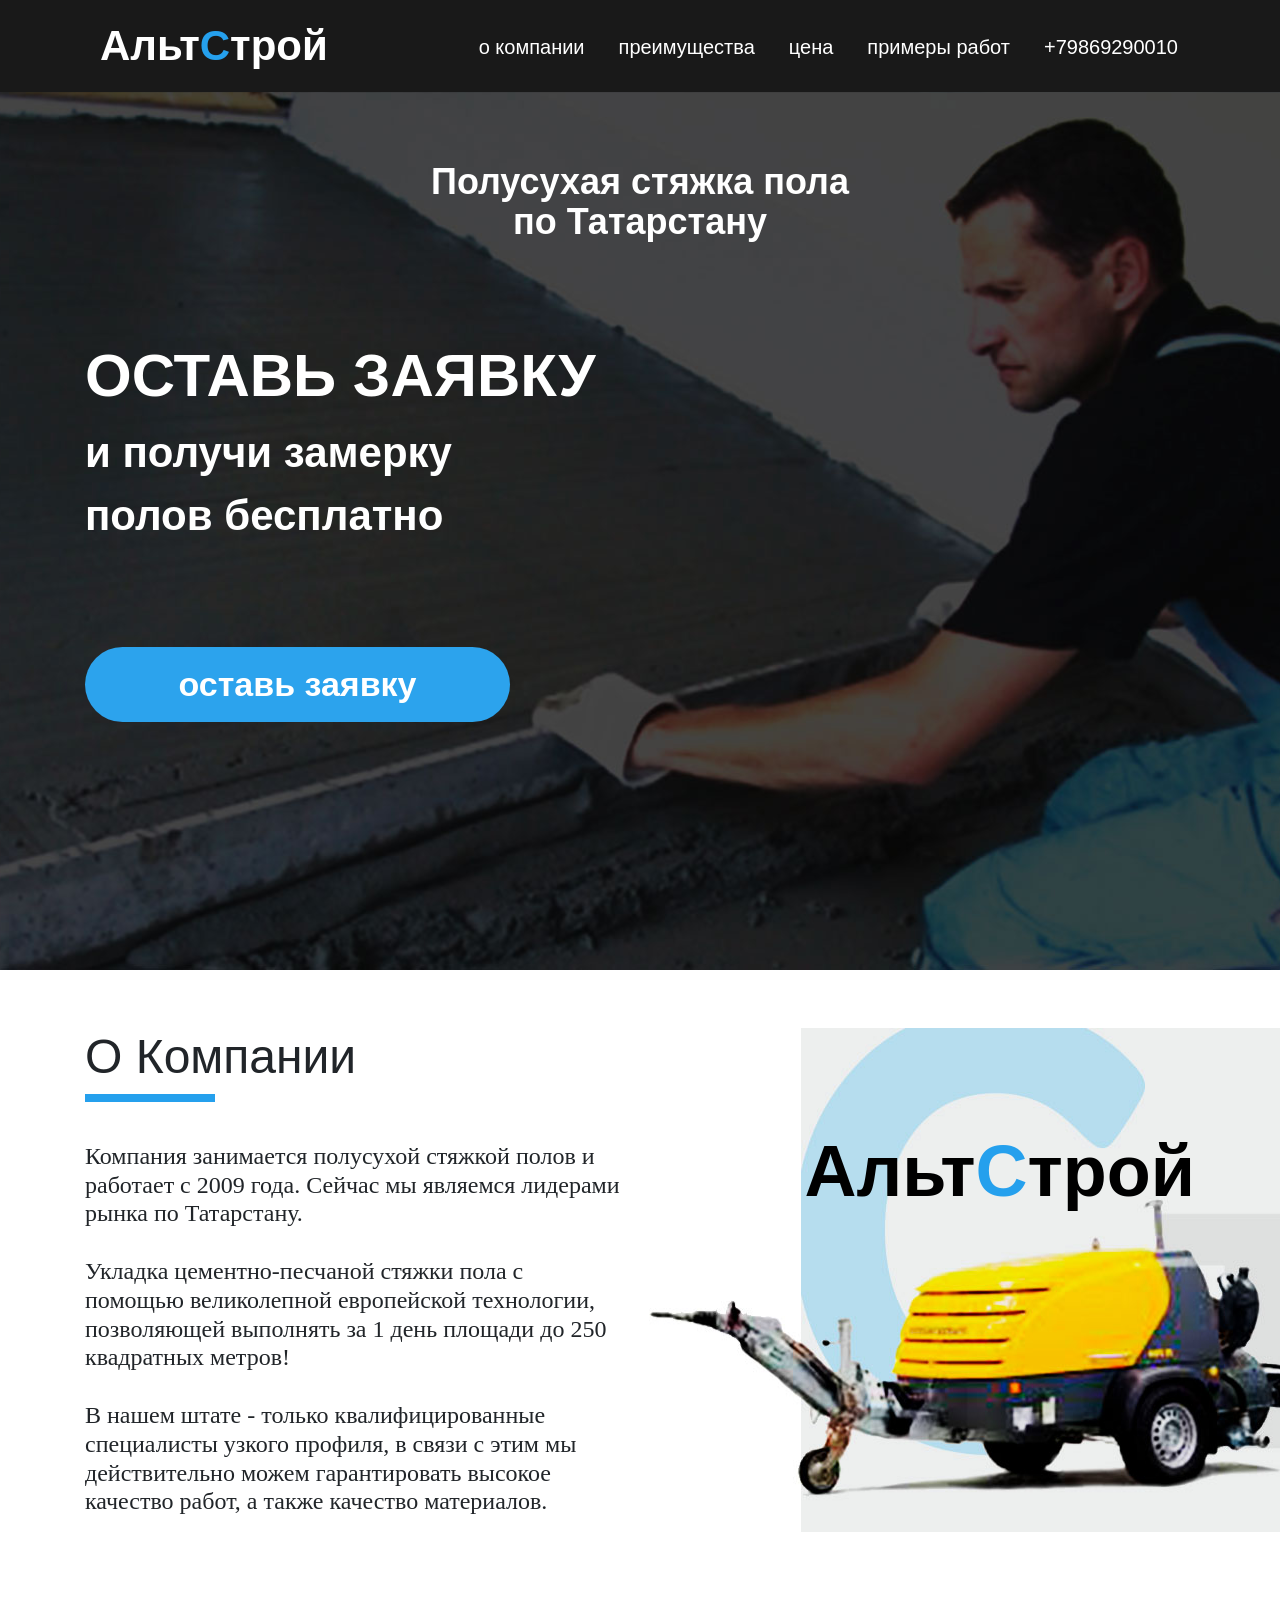
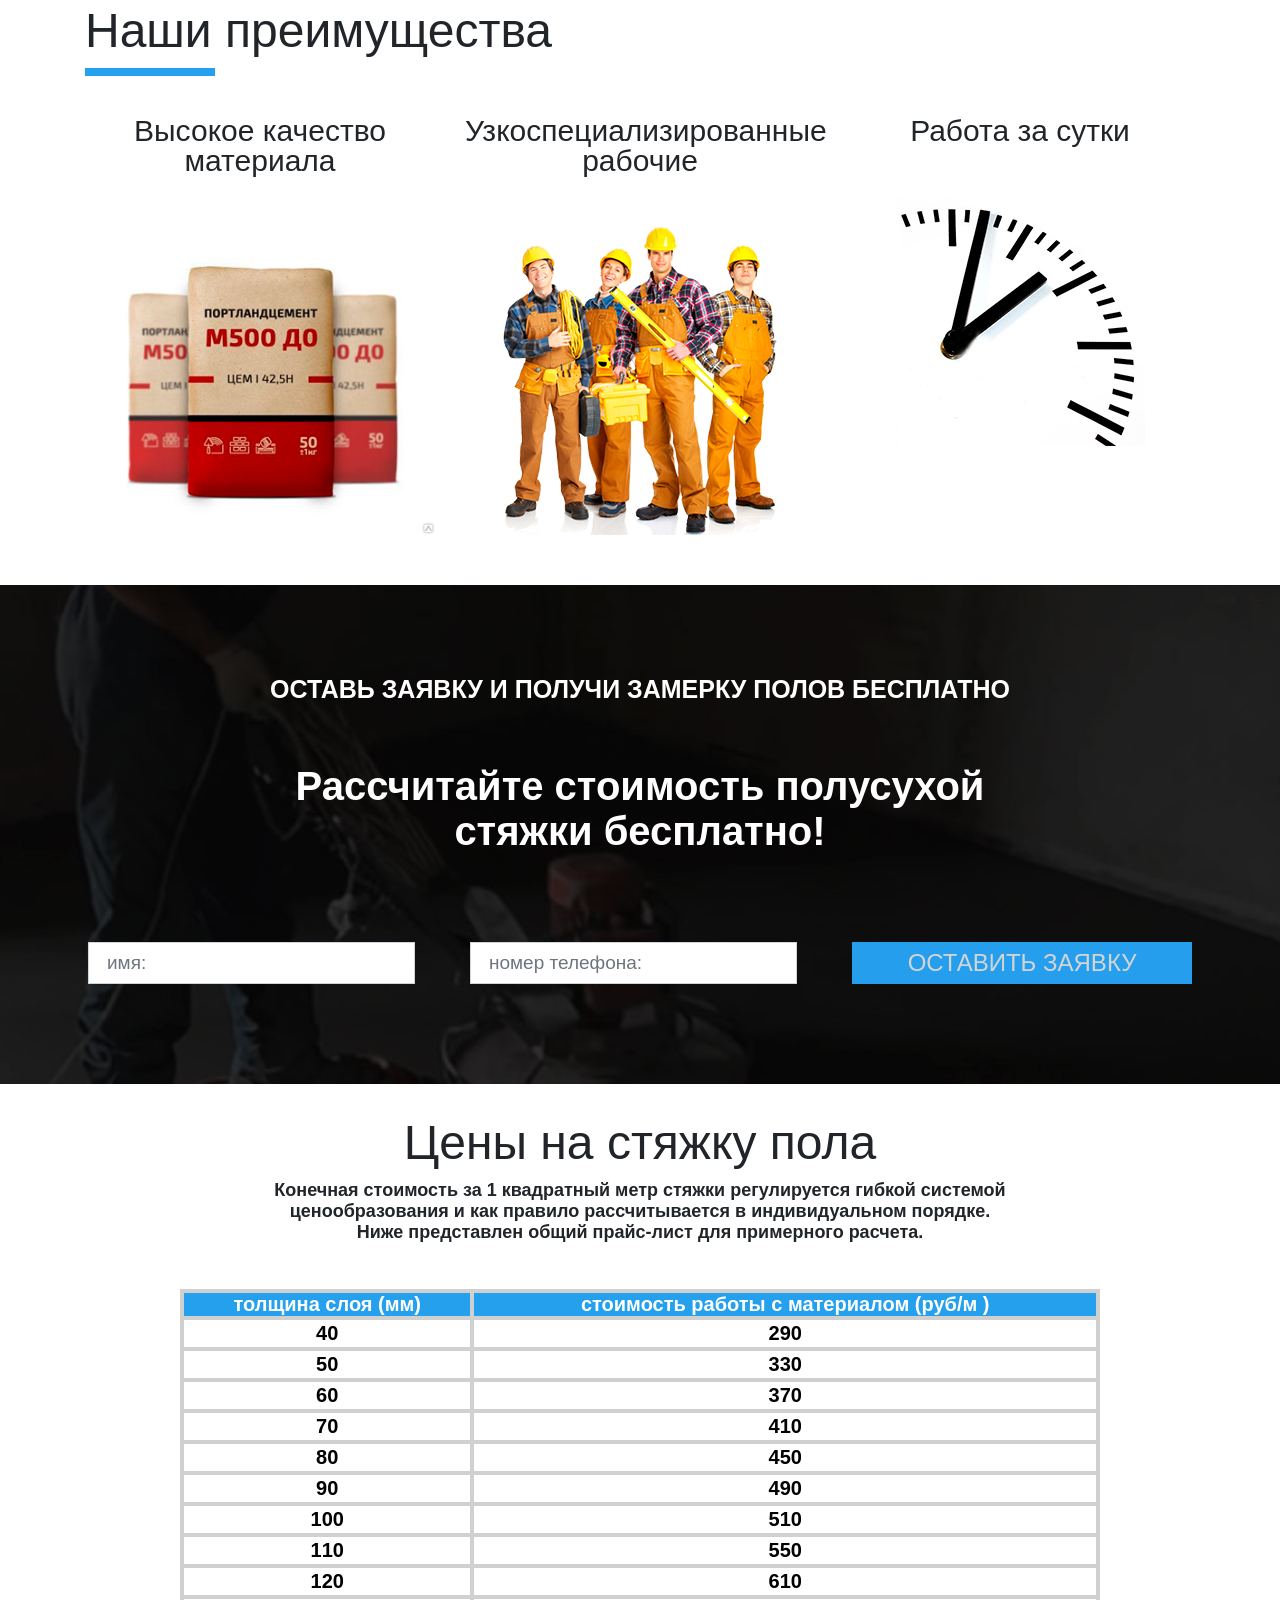
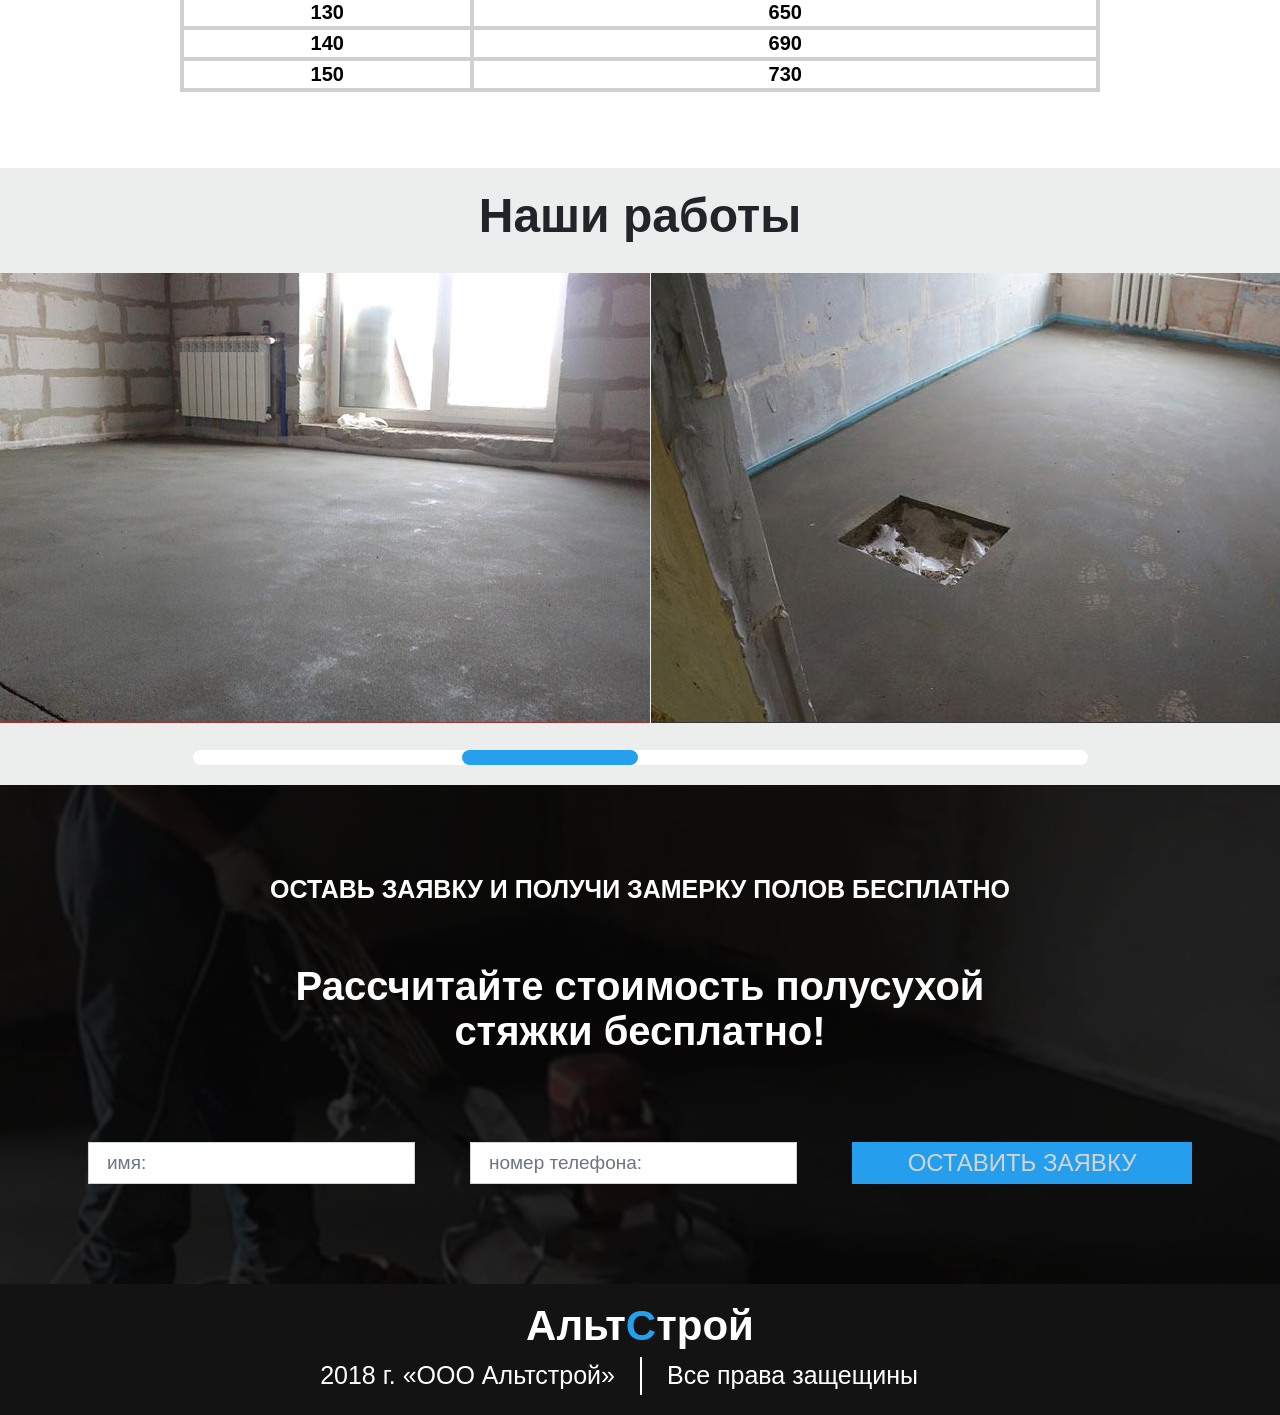
==== commit 88c2edf3: "Release-1" ====
--- a/altstroi/index.html
+++ b/altstroi/index.html
@@ -15,7 +15,7 @@
 <body>
     <div class="menu">
         <div class="container">
-            <div class="col-lg-2 mobile" style="padding-left:0px; padding-right: 0px;">
+            <div class="col-12 col-xs-12 col-sm-12 col-lg-12 mobile" style="padding-left:0px; padding-right: 0px;">
                 <div class="toggle-button">
                     <div class="t1"></div>
                     <div class="t2"></div>
@@ -58,8 +58,8 @@
                     <h1>Полусухая стяжка пола
                         <br>по Татарстану</h1>
                 </div>
-                <div class="col-12 col-xl-7">
-                    <div>
+                <div class="col-12 col-md-6 col-xl-7">
+                    <div class="mob-text-center">
                         <span class="leavefeedback">оставь заявку</span>
                         <span class="getsize">
                             <br>и получи замерку
@@ -69,7 +69,7 @@
                         </div>
                     </div>
                 </div>
-                <div class="col-12 col-xl-5 nopadding mobform">
+                <div class="col-12 col-md-6 col-xl-5 nopadding mobform">
                     <div class="formdiv visibform" style="text-align:center;">
                         <div class="d-inline-block">
                             <div class="formhead">
@@ -99,7 +99,7 @@
                     <h1>О Компании</h1>
                     <div class="line"></div>
                 </div>
-                <div class="col-12 col-xl-6">
+                <div class="col-12 col-md-6 col-xl-6 middlesize">
                     <div class="text">
                         <p>Компания занимается полусухой стяжкой полов и работает с 2009 года. Сейчас мы являемся лидерами рынка
                             по Татарстану.
@@ -112,7 +112,9 @@
                     </div>
                 </div>
                 <div class="col-6">
-                    <div class="head"></div>
+                    <div class="logo">
+                        <span>Альт<span class="letter">C</span>трой</span>
+                    </div>
                 </div>
             </div>
         </div>
@@ -251,36 +253,16 @@
         <h1>Наши работы</h1>
         <div class="frame" id="basic" style="overflow: hidden;">
             <ul class="clearfix" style="transform: translateZ(0px) translateX(0px); width: 6840px;">
-                <li class="active">0</li>
-                <li class="">1</li>
-                <li class="">2</li>
-                <li class="">3</li>
-                <li>4</li>
-                <li>5</li>
-                <li>6</li>
-                <li>7</li>
-                <li>8</li>
-                <li>9</li>
-                <li>10</li>
-                <li>11</li>
-                <li>12</li>
-                <li>13</li>
-                <li>14</li>
-                <li>15</li>
-                <li>16</li>
-                <li>17</li>
-                <li>18</li>
-                <li>19</li>
-                <li>20</li>
-                <li>21</li>
-                <li>22</li>
-                <li>23</li>
-                <li>24</li>
-                <li>25</li>
-                <li>26</li>
-                <li>27</li>
-                <li>28</li>
-                <li>29</li>
+                <li class="active"><img src="assets/img/works/1.jpg"></li>
+                <li><img src="assets/img/works/2.jpg"></li>
+                <li><img src="assets/img/works/3.jpg"></li>
+                <li><img src="assets/img/works/4.jpg"></li>
+                <li><img src="assets/img/works/5.jpg"></li>
+                <li><img src="assets/img/works/6.jpg"></li>
+                <li><img src="assets/img/works/7.jpg"></li>
+                <li><img src="assets/img/works/8.jpg"></li>
+                <li><img src="assets/img/works/9.jpg"></li>
+                <li><img src="assets/img/works/10.jpg"></li>
             </ul>
         </div>
         <div class="container">
--- a/altstroi/assets/css/component.css
+++ b/altstroi/assets/css/component.css
@@ -74,6 +74,10 @@
 @media (min-width: 992px) and (max-width: 1199px) {
   .contactsection input {
     margin-right:21px;
+    padding: 6px 34px;
+  }
+  .contactsection .formbutton {
+    width: 267px;
   }
 }
 
--- a/altstroi/assets/css/horizontal.css
+++ b/altstroi/assets/css/horizontal.css
@@ -4,7 +4,7 @@
 }
 
 .frame {
-  height:250px;
+  height:450px;
   line-height:250px;
   overflow:hidden;
   margin-top:30px;
@@ -20,7 +20,7 @@
 
 .frame ul li {
   float:left;
-  width:227px;
+  width:auto;
   height:100%;
   margin:0 1px 0 0;
   padding:0;
--- a/altstroi/assets/css/Menu.css
+++ b/altstroi/assets/css/Menu.css
@@ -84,8 +84,12 @@
   margin-top:7px;
   margin-right:8px;
 }
-
-@media (max-width: 767px) {
+@media (min-width: 992px ) and (max-width: 1200px){
+  .menu .nav-link{
+    padding: .5rem 6px;
+  }
+}
+@media (max-width: 992px) {
   .menu .complogo {
     display:none;
   }
@@ -125,4 +129,7 @@
     font-family: Arial;
     font-weight: 900;
   }
+  .menu .logo a {
+    margin-top: 0px;
+  }
 }
--- a/altstroi/assets/css/styles.css
+++ b/altstroi/assets/css/styles.css
@@ -98,6 +98,7 @@
   height:4px;
   width:45px;
   margin-top:16px;
+  background-color: white;
 }
 
 header .politicainform {
@@ -129,6 +130,12 @@
   background-color:#25a0ed;
   margin-bottom:40px;
 }
+.about .logo {
+  color: black;
+  text-align: right;
+  font-size: 72px;
+  margin-top: -25px;
+}
 
 .advants {
   margin-bottom:50px;
@@ -251,6 +258,7 @@
   header {
     top: 0px;
     padding-bottom: 142px;
+    background-position: 60%;
   }
     header h1{
       font-size: 21px;
@@ -290,6 +298,9 @@
     header .line{
       display: block;
     }
+    header .mob-text-center{
+      text-align: center;
+    }
   .about {
     margin-top: 0px;
     background: initial;
@@ -355,4 +366,51 @@
   footer {
     font-size:16px;
   }
+}
+@media (max-width: 992px) {
+  header {
+    top: 0px;
+    padding-bottom: 142px;
+    background-position: 60%;
+  }
+    header h1{
+      /*font-size: 21px;*/
+    }
+    header .leavefeedback {
+      font-size: 34px;
+    }
+    header .getsize{
+      font-size: 28px;
+    }
+    header .button {
+      width: 305px;
+      font-size: 28px;
+      margin: auto;
+      margin-top: 100px;
+    }
+    header input {
+      width: 318px !important;
+    }
+    header button {
+      width: 320px !important;
+    }
+    header button {
+      padding-left: 20px;
+      padding-right: 20px;
+    }
+  .about {
+    margin-top: 0px;
+    background: initial;
+    padding: 26px 0px;
+  }
+  .about .logo {
+    display: none;
+  }
+  .middlesize{
+    max-width: 100%;
+    flex: initial;
+  }
+}
+@media (min-width: 992px ) and (max-width: 1200px){
+
 }
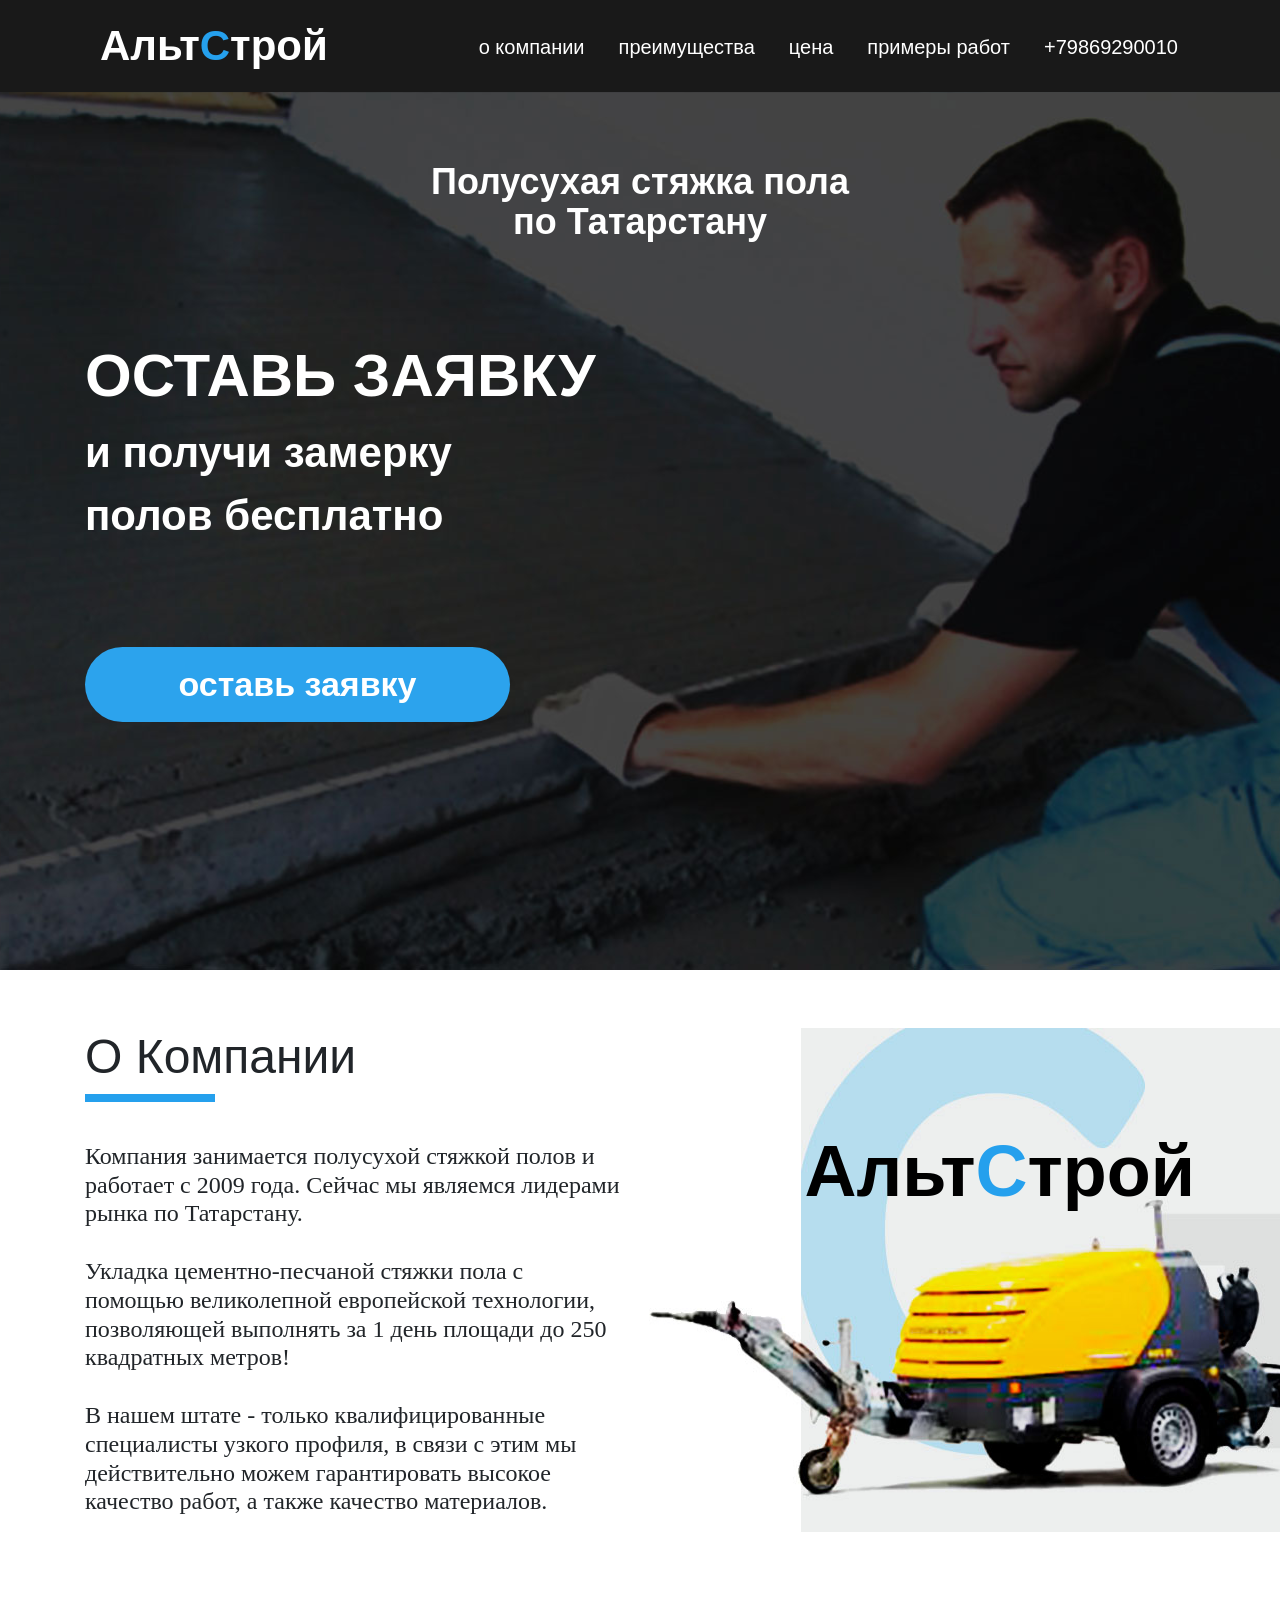
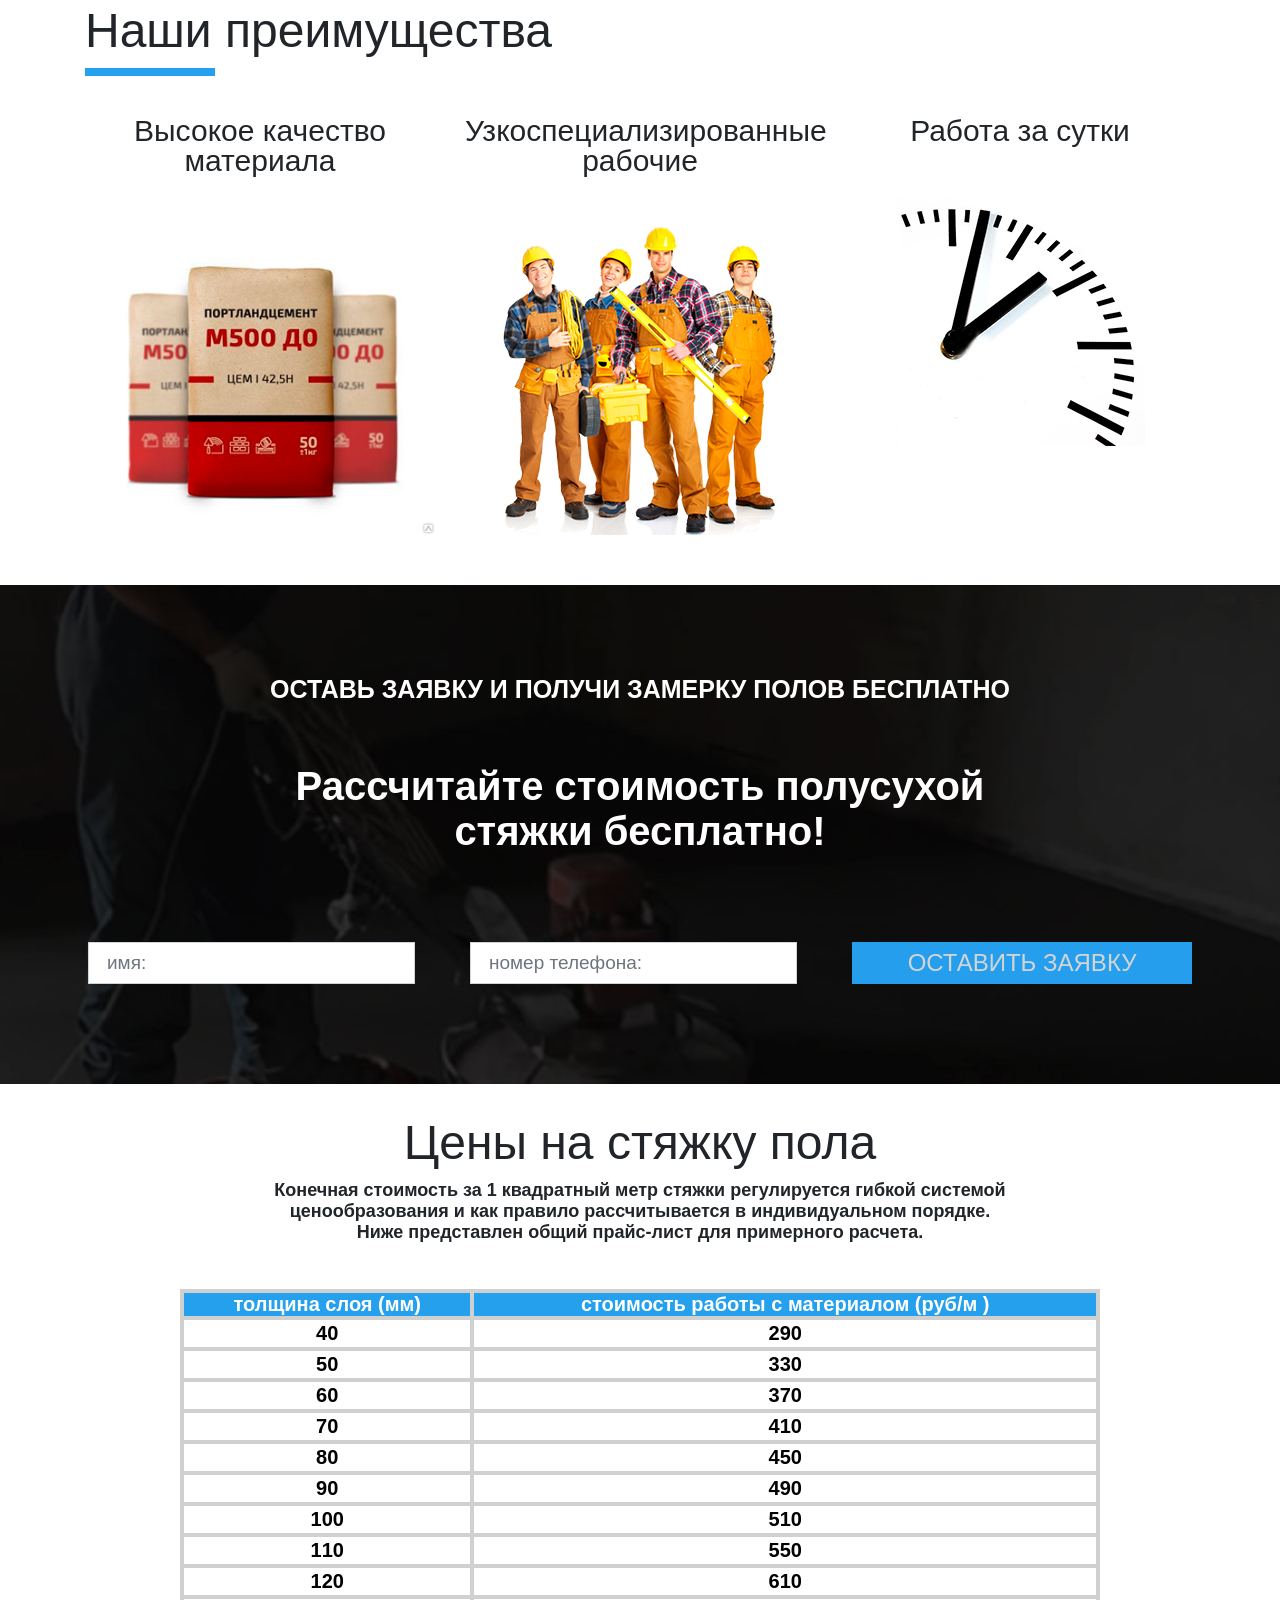
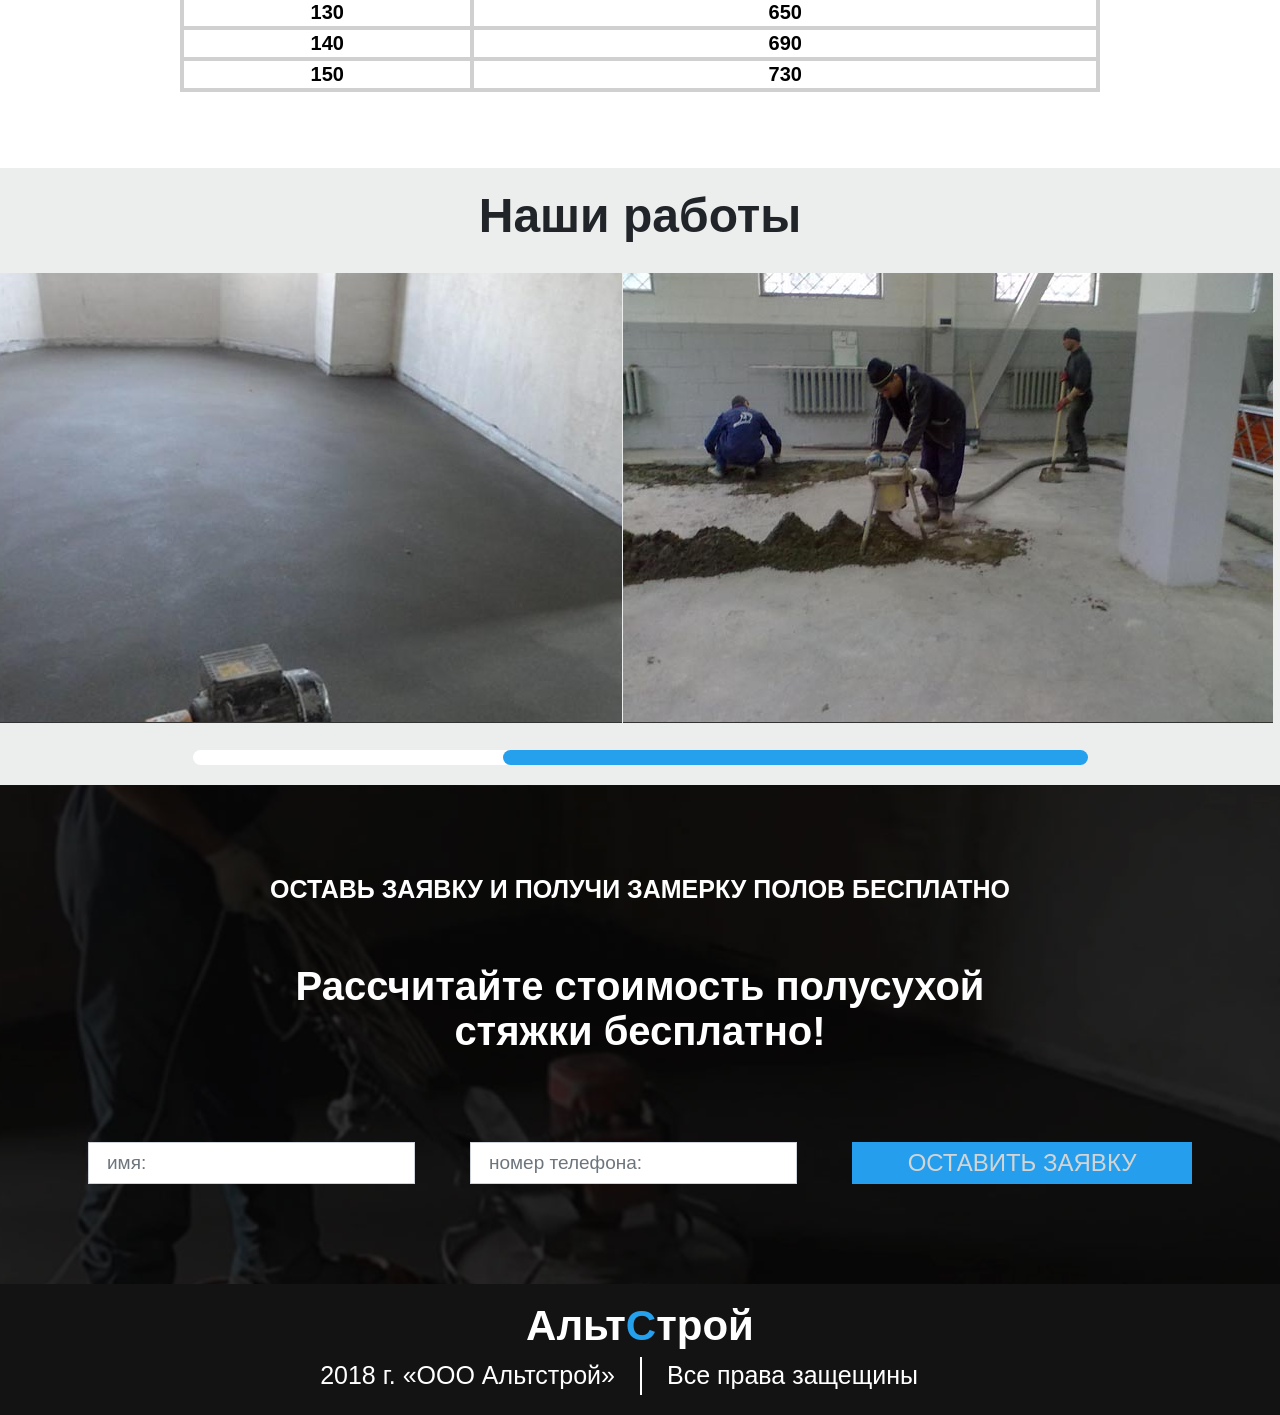
==== commit 5c440fda: "slava site beta" ====
--- a/altstroi/index.html
+++ b/altstroi/index.html
@@ -77,8 +77,8 @@
                             </div>
                             <div class="line"></div>
                             <form class="d-inline-block fancyform" action="javascript:" method="post">
-                                <input class="form-control posName" type="text" required="" placeholder="Имя:">
-                                <input class="form-control posNum" type="text" required="" placeholder="Номер телефона:">
+                                <input class="form-control posName" type="text" name="name" required="" placeholder="Имя:">
+                                <input class="form-control posNum" type="text" name="phone" required="" placeholder="Номер телефона:">
                                 <button class="formbutton" type="submit">Отправить</button>
                             </form>
                             <div class="politicainform">
@@ -286,8 +286,8 @@
                         <br> стяжки бесплатно!</h2>
                     <div class="formdiv">
                         <form class="form-inline d-flex justify-content-center fancyform" action="javascript:" method="post">
-                            <input class="form-control posName" type="text" required="" placeholder="имя:">
-                            <input class="form-control posNum" type="text" required="" placeholder="номер телефона:">
+                            <input class="form-control posName" name="name" type="text" required="" placeholder="имя:">
+                            <input class="form-control posNum" name="phone" type="text" required="" placeholder="номер телефона:">
                             <button class="formbutton" type="submit">Оставить заявку</button>
                         </form>
                     </div>
--- a/altstroi/assets/css/component.css
+++ b/altstroi/assets/css/component.css
@@ -32,7 +32,6 @@
 .contactsection input {
   margin-right:55px;
   background-color:white;
-  color:white;
   border-radius:0px;
   padding:6px 70px;
   padding-left:18px;
--- a/altstroi/assets/css/horizontal.css
+++ b/altstroi/assets/css/horizontal.css
@@ -120,3 +120,8 @@
   margin:0 30px 0 2px;
 }
 
+@media (max-width: 767px) {
+  .frame ul li {
+    width:100%;
+  }
+}
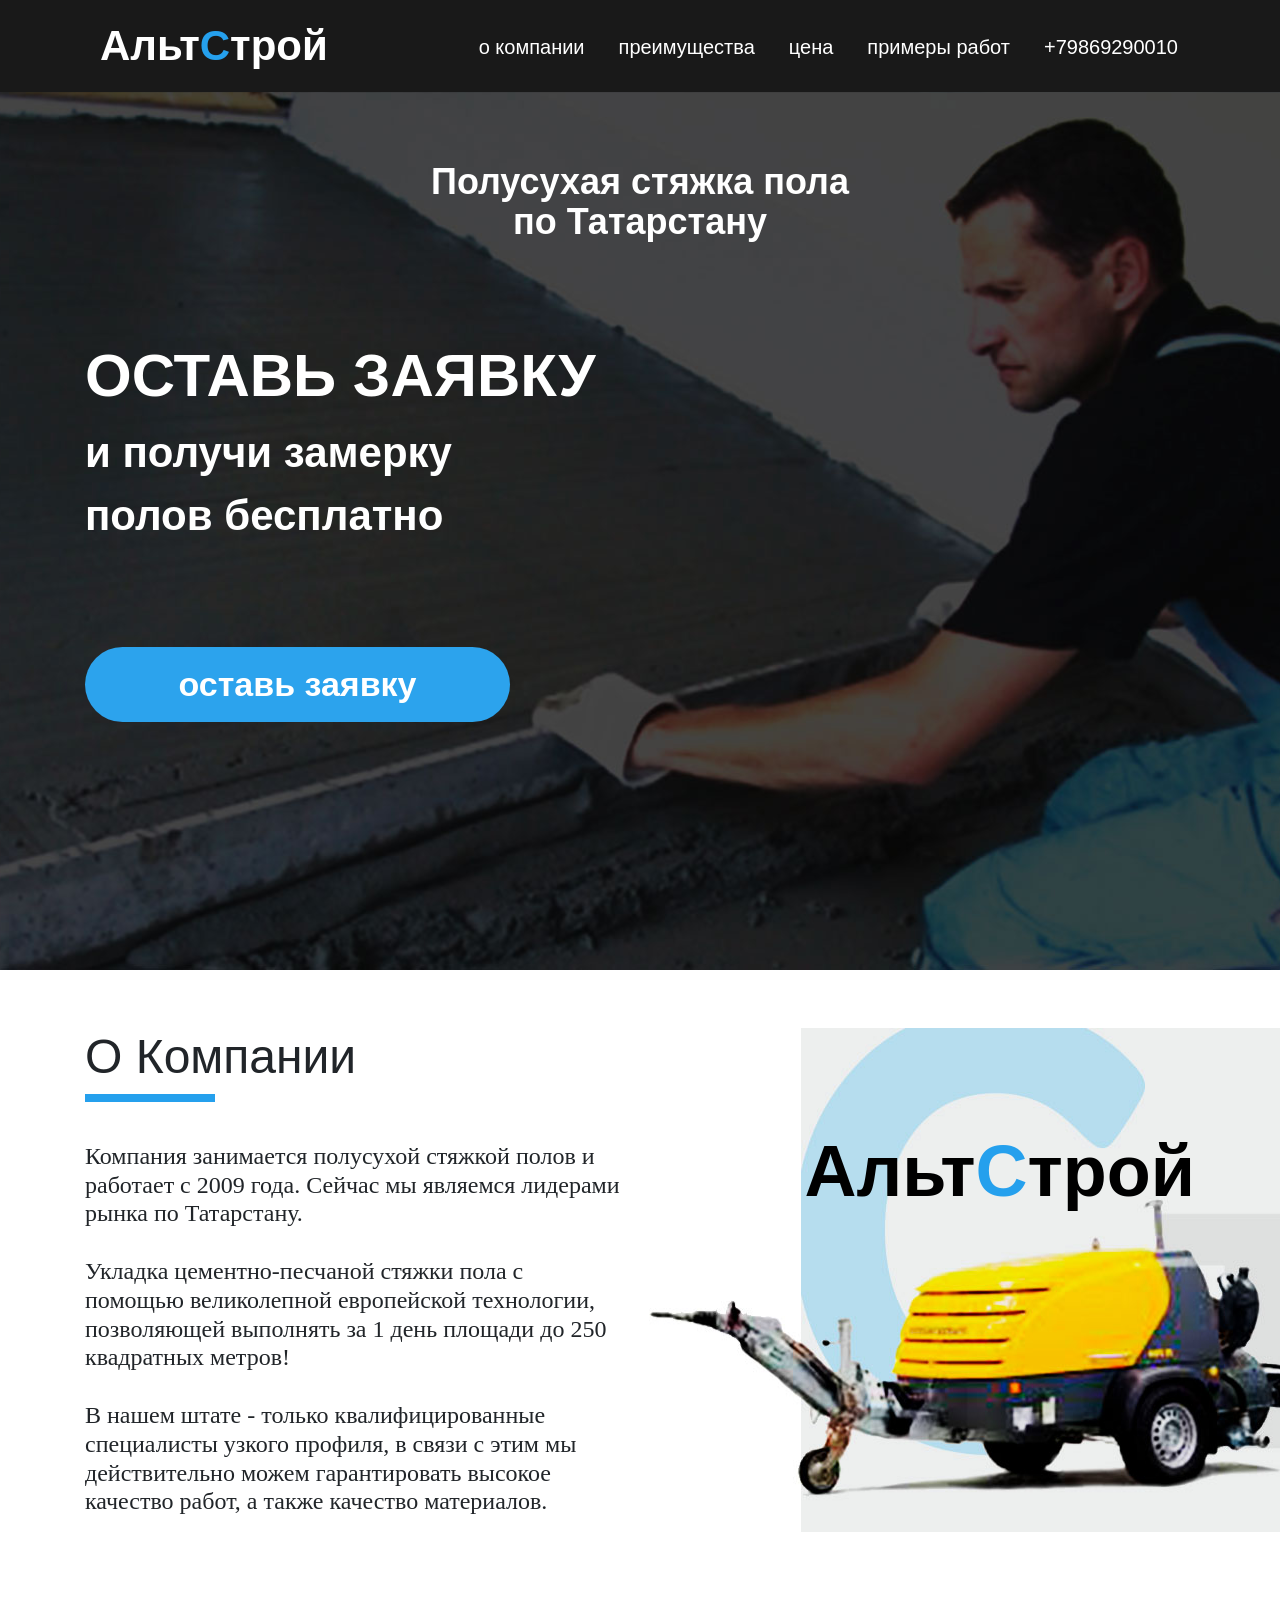
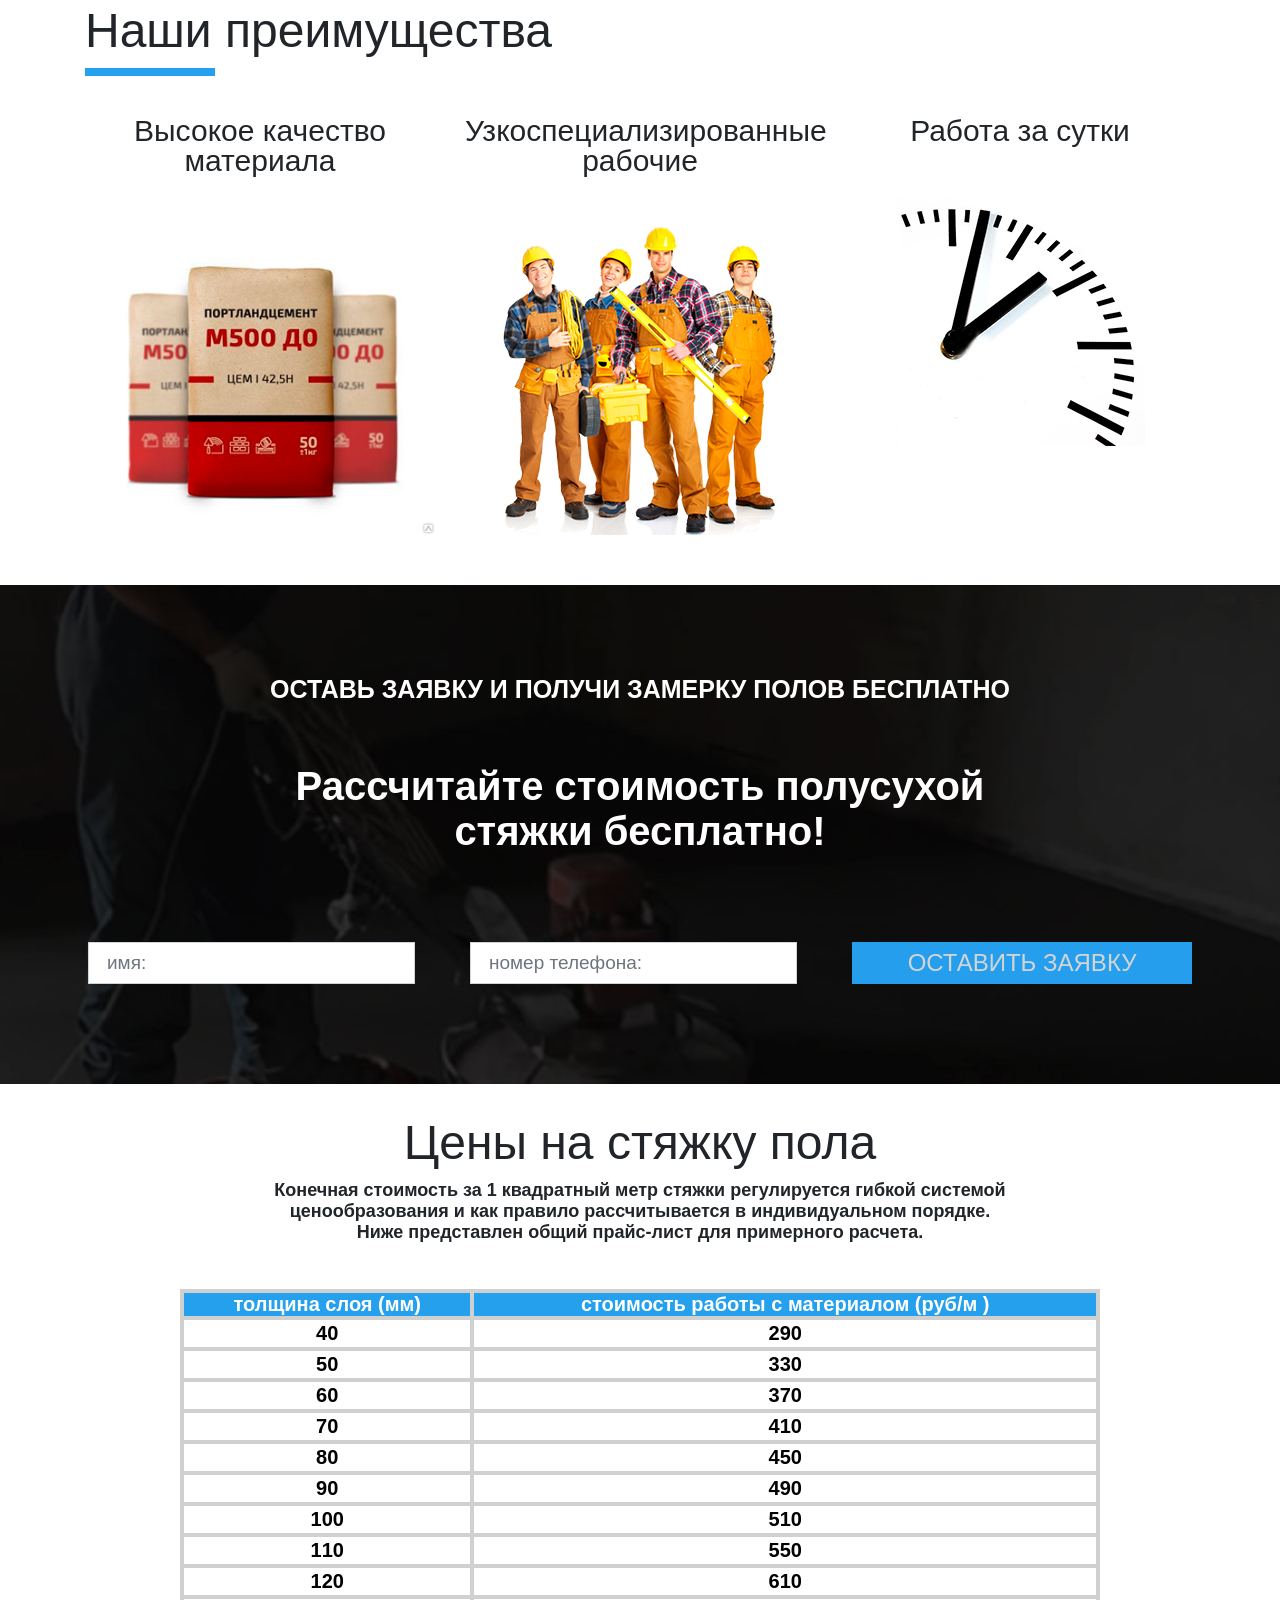
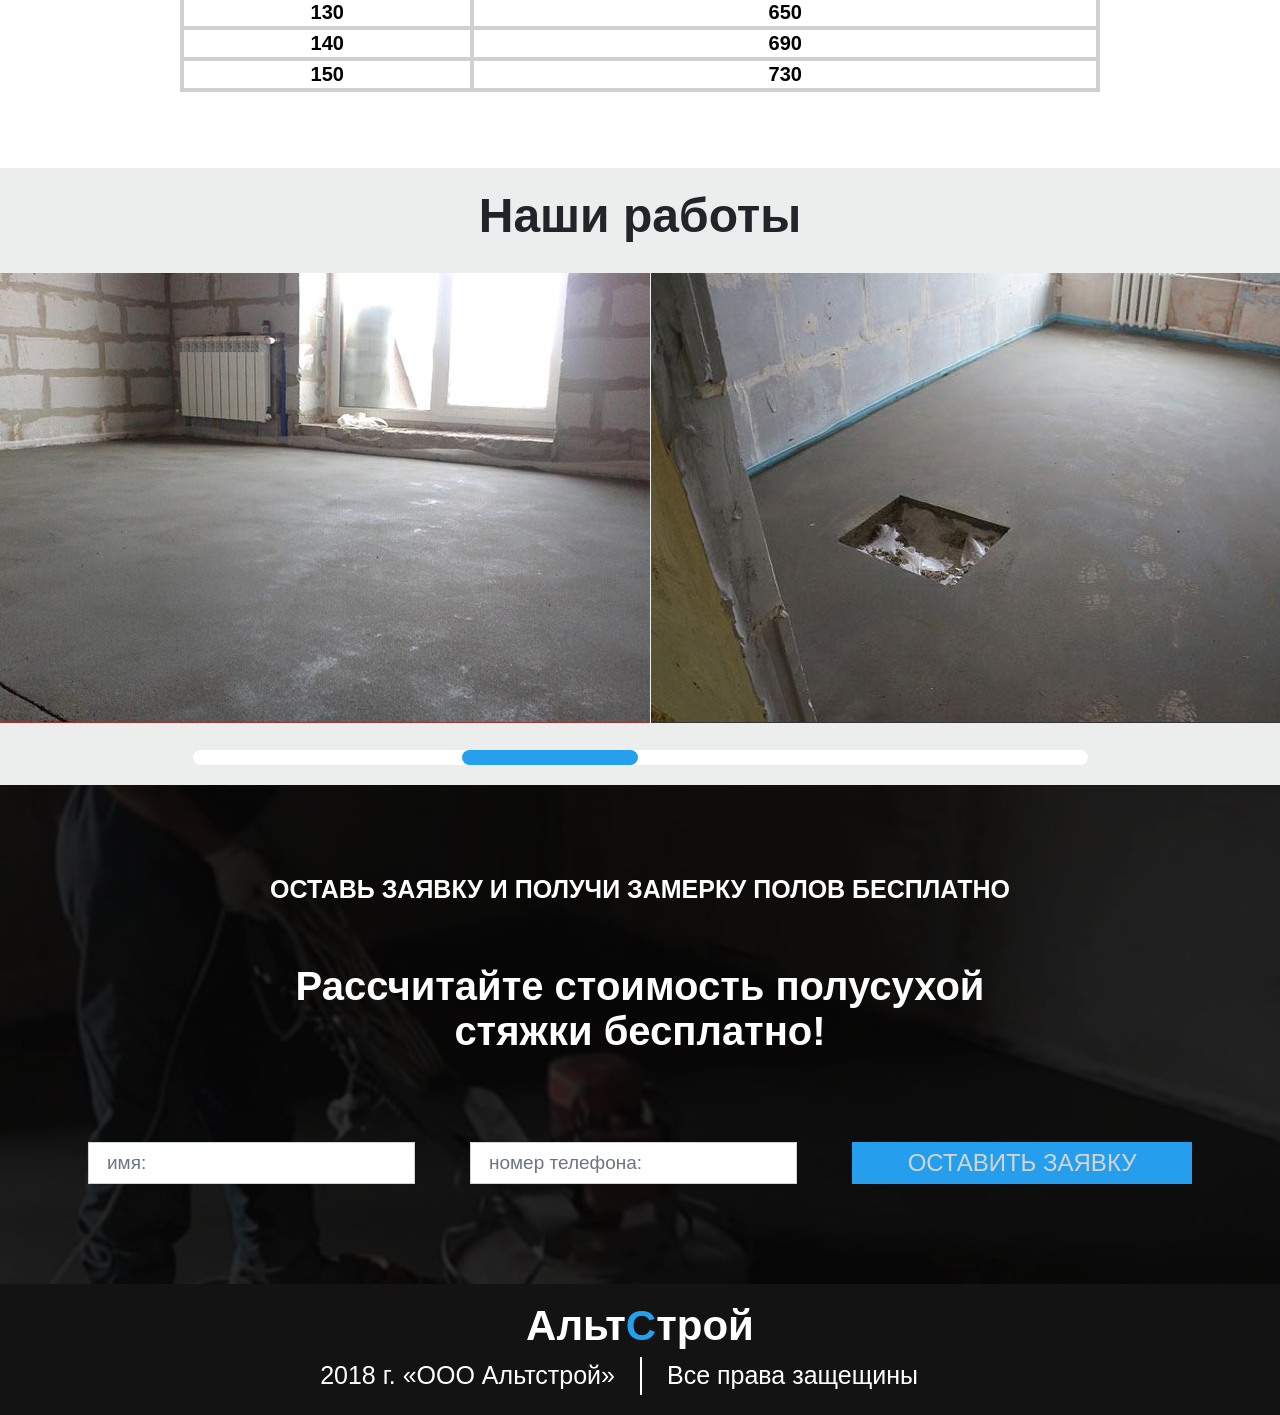
==== commit 4a84ff2d: "addedcoi" ====
--- a/altstroi/index.html
+++ b/altstroi/index.html
@@ -316,6 +316,34 @@
             </div>
         </div>
     </footer>
+    <!-- Yandex.Metrika counter -->
+    <script type="text/javascript" >
+        (function (d, w, c) {
+        (w[c] = w[c] || []).push(function() {
+        try {
+        w.yaCounter50720392 = new Ya.Metrika2({
+        id:50720392,
+        clickmap:true,
+        trackLinks:true,
+        accurateTrackBounce:true
+        });
+        } catch(e) { }
+        });
+        
+        var n = d.getElementsByTagName("script")[0],
+        s = d.createElement("script"),
+        f = function () { n.parentNode.insertBefore(s, n); };
+        s.type = "text/javascript";
+        s.async = true;
+        s.src = "https://mc.yandex.ru/metrika/tag.js";
+        
+        if (w.opera == "[object Opera]") {
+        d.addEventListener("DOMContentLoaded", f, false);
+        } else { f(); }
+        })(document, window, "yandex_metrika_callbacks2");
+        </script>
+        <noscript><div><img src="https://mc.yandex.ru/watch/50720392" style="position:absolute; left:-9999px;" alt="" /></div></noscript>
+    <!-- /Yandex.Metrika counter -->
     <script src="assets/js/jquery.min.js"></script>
     <script src="assets/bootstrap/js/bootstrap.min.js"></script>
     <script src="assets/js/jquery-ui.min.js"></script>
